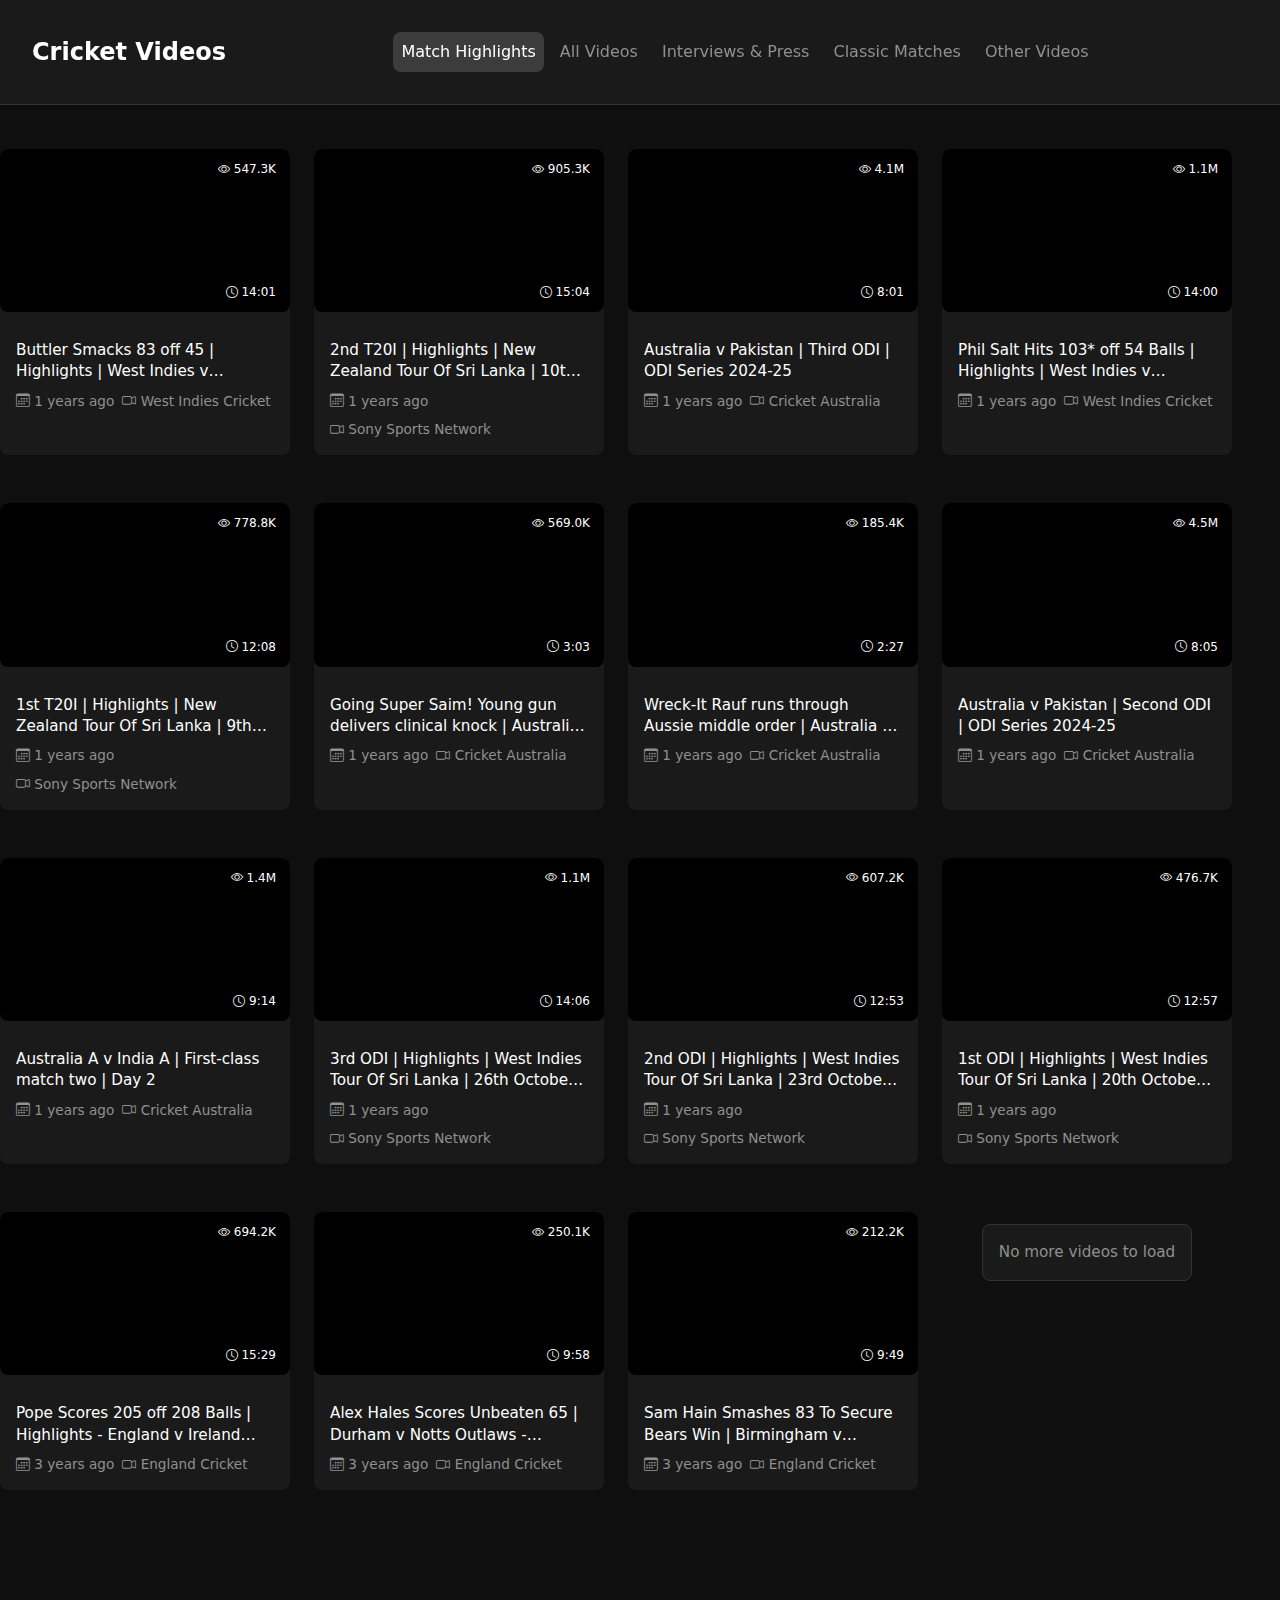
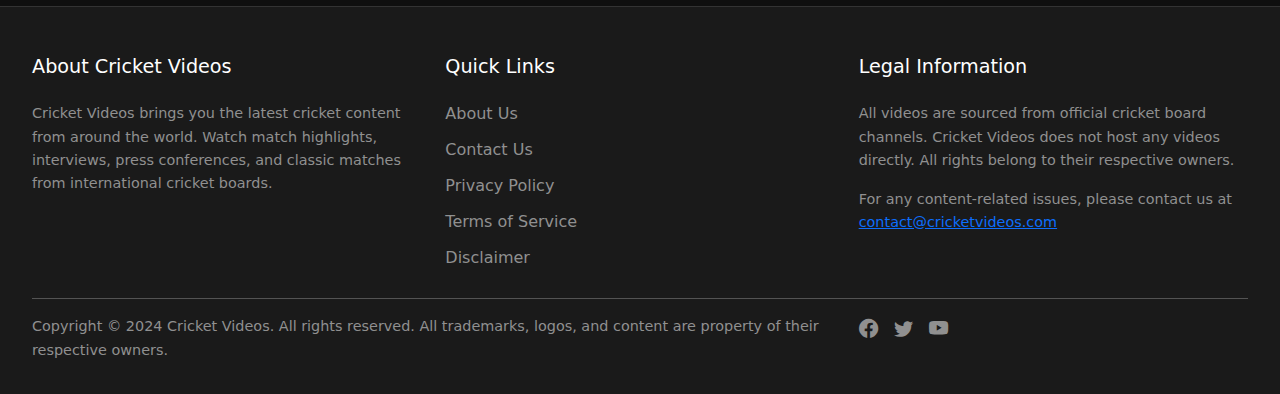
==== index.html @ 2883642b "U" ====
<!DOCTYPE html>
<html lang="en">
<head>
    <meta charset="UTF-8">
    <meta name="viewport" content="width=device-width, initial-scale=1.0">
    <meta name="description" content="Watch the latest cricket videos, match highlights, interviews, and classic matches from international cricket boards. Stay updated with cricket content from around the world.">
    <meta name="keywords" content="cricket videos, cricket highlights, match highlights, cricket interviews, classic cricket matches, international cricket, cricket australia, england cricket, pakistan cricket">
    <meta name="author" content="Cricket Videos">
    <meta name="robots" content="index, follow">
    
    <title>Cricket Videos - Watch Cricket Highlights, Interviews & Classic Matches</title>
    
    <!-- Favicon -->
    <link rel="icon" type="image/png" href="favicon.png">
    
    <!-- Open Graph / Facebook -->
    <meta property="og:type" content="website">
    <meta property="og:url" content="https://yourdomain.com/">
    <meta property="og:title" content="Cricket Videos - Watch Cricket Highlights & Matches">
    <meta property="og:description" content="Watch the latest cricket videos, match highlights, interviews, and classic matches from international cricket boards.">
    <meta property="og:image" content="path-to-your-logo.png">

    <!-- Twitter -->
    <meta property="twitter:card" content="summary_large_image">
    <meta property="twitter:url" content="https://yourdomain.com/">
    <meta property="twitter:title" content="Cricket Videos - Watch Cricket Highlights & Matches">
    <meta property="twitter:description" content="Watch the latest cricket videos, match highlights, interviews, and classic matches from international cricket boards.">
    <meta property="twitter:image" content="path-to-your-logo.png">

    <!-- Stylesheets -->
    <link href="https://cdn.jsdelivr.net/npm/bootstrap@5.3.0/dist/css/bootstrap.min.css" rel="stylesheet">
    <link href="https://cdn.jsdelivr.net/npm/bootstrap-icons@1.7.2/font/bootstrap-icons.css" rel="stylesheet">
    <link href="styles.css" rel="stylesheet">

    <!-- Schema.org markup for Google -->
    <script type="application/ld+json">
    {
        "@context": "http://schema.org",
        "@type": "WebSite",
        "name": "Cricket Videos",
        "description": "Watch cricket highlights, interviews, and classic matches from international cricket boards",
        "url": "https://yourdomain.com"
    }
    </script>
</head>
<body>
    <!-- Skip to main content for accessibility -->
    <a href="#main-content" class="skip-to-content">Skip to main content</a>

    <!-- Header -->
    <header class="site-header">
        <nav class="navbar navbar-expand-lg" aria-label="Main navigation">
            <div class="container-fluid">
                <a class="navbar-brand" href="/" aria-label="Cricket Videos Home">
                    <h1>Cricket Videos</h1>
                </a>
                <button class="navbar-toggler" type="button" data-bs-toggle="collapse" data-bs-target="#navbarContent" aria-controls="navbarContent" aria-expanded="false" aria-label="Toggle navigation">
                    <span class="navbar-toggler-icon"></span>
                </button>
                <div class="collapse navbar-collapse" id="navbarContent">
                    <!-- Categories in header -->
                    <ul class="navbar-nav mx-auto" id="category-tabs" role="tablist">
                        <!-- Tabs will be populated here -->
                    </ul>
                </div>
            </div>
        </nav>
    </header>

    <!-- Main Content -->
    <main id="main-content" class="container-fluid main-content">
        <div id="loading" class="loading-overlay" style="display: none;" aria-hidden="true">
            <div class="loading-content">
                <div class="spinner-border text-primary" role="status">
                    <span class="visually-hidden">Loading...</span>
                </div>
                <p class="mt-2">Loading videos...</p>
            </div>
        </div>

        <!-- Video Grid -->
        <div class="row row-cols-1 row-cols-md-3 row-cols-lg-4 g-4" id="video-grid" role="list" aria-label="Video list">
            <!-- Videos will be populated here -->
        </div>

        <!-- Load More Button -->
        <div class="text-center my-4">
            <button id="load-more" class="btn btn-primary" style="display: none;">
                Load More Videos
            </button>
        </div>

        <!-- Video Player Modal -->
        <div class="modal fade" id="videoModal" tabindex="-1" aria-labelledby="videoModalTitle" aria-hidden="true">
            <div class="modal-dialog modal-xl">
                <div class="modal-content">
                    <div class="modal-header">
                        <h5 class="modal-title" id="videoModalTitle"></h5>
                        <button type="button" class="btn-close" data-bs-dismiss="modal" aria-label="Close"></button>
                    </div>
                    <div class="modal-body">
                        <div id="player" class="video-container"></div>
                    </div>
                </div>
            </div>
        </div>
    </main>

    <!-- Footer -->
    <footer class="site-footer">
        <div class="container-fluid">
            <div class="row">
                <div class="col-md-4">
                    <h3>About Cricket Videos</h3>
                    <p>Cricket Videos brings you the latest cricket content from around the world. Watch match highlights, interviews, press conferences, and classic matches from international cricket boards.</p>
                </div>
                <div class="col-md-4">
                    <h3>Quick Links</h3>
                    <ul class="footer-links">
                        <li><a href="/about">About Us</a></li>
                        <li><a href="/contact">Contact Us</a></li>
                        <li><a href="/privacy">Privacy Policy</a></li>
                        <li><a href="/terms">Terms of Service</a></li>
                        <li><a href="/disclaimer">Disclaimer</a></li>
                    </ul>
                </div>
                <div class="col-md-4">
                    <h3>Legal Information</h3>
                    <p>All videos are sourced from official cricket board channels. Cricket Videos does not host any videos directly. All rights belong to their respective owners.</p>
                    <p>For any content-related issues, please contact us at <a href="mailto:contact@cricketvideos.com">contact@cricketvideos.com</a></p>
                </div>
            </div>
            <hr>
            <div class="row">
                <div class="col-md-8">
                    <p class="copyright-text">
                        Copyright © 2024 Cricket Videos. All rights reserved.
                        All trademarks, logos, and content are property of their respective owners.
                    </p>
                </div>
                <div class="col-md-4">
                    <ul class="social-icons" aria-label="Social media links">
                        <li><a href="#" aria-label="Facebook"><i class="bi bi-facebook"></i></a></li>
                        <li><a href="#" aria-label="Twitter"><i class="bi bi-twitter"></i></a></li>
                        <li><a href="#" aria-label="YouTube"><i class="bi bi-youtube"></i></a></li>
                    </ul>
                </div>
            </div>
        </div>
    </footer>

    <!-- Scripts -->
    <script src="https://cdn.jsdelivr.net/npm/bootstrap@5.3.0/dist/js/bootstrap.bundle.min.js"></script>
    <script src="app.js"></script>
</body>
</html>
---- styles.css ----
/* Base styles */
body {
    background-color: #0f0f0f;
    color: #fff;
    margin: 0;
    padding: 0;
    min-height: 100vh;
    display: flex;
    flex-direction: column;
}

.container-fluid {
    max-width: 100% !important;
    padding: 0 2rem;
    flex: 1;
}

/* Site Header */
.site-header {
    background: #1a1a1a;
    padding: 1rem 0;
    box-shadow: 0 2px 4px rgba(0,0,0,0.3);
    border-bottom: 1px solid #333;
    position: sticky;
    top: 0;
    z-index: 1000;
}

.site-header .navbar-brand h1 {
    color: #fff;
    font-size: 1.5rem;
    font-weight: 600;
    margin: 0;
}

/* Header Navigation */
.site-header .navbar-nav {
    display: flex;
    gap: 0.5rem;
    overflow-x: auto;
    -webkit-overflow-scrolling: touch;
    padding: 0.5rem 0;
}

.site-header .nav-link {
    color: #909090;
    padding: 0.5rem 1rem;
    border-radius: 8px;
    transition: all 0.3s ease;
    white-space: nowrap;
}

.site-header .nav-link:hover {
    color: #fff;
    background: rgba(255, 255, 255, 0.1);
}

.site-header .nav-link.active {
    color: #fff;
    background: rgba(255, 255, 255, 0.15);
}

/* Responsive Header */
@media (max-width: 991px) {
    .site-header .navbar-collapse {
        background: #1a1a1a;
        padding: 1rem;
        border-radius: 8px;
        margin-top: 1rem;
    }

    .site-header .navbar-nav {
        flex-direction: row;
        flex-wrap: nowrap;
        padding-bottom: 0.5rem;
    }
}

/* Main Content Area */
.main-content {
    padding: 2rem 0;
    flex: 1;
}

/* Footer */
.site-footer {
    background: #1a1a1a;
    padding: 3rem 0 1rem;
    margin-top: 3rem;
    border-top: 1px solid #333;
}

.site-footer h3 {
    color: #fff;
    font-size: 1.2rem;
    margin-bottom: 1.5rem;
}

.site-footer p {
    color: #909090;
    font-size: 0.9rem;
    line-height: 1.6;
}

.footer-links {
    list-style: none;
    padding: 0;
    margin: 0;
}

.footer-links li {
    margin-bottom: 0.75rem;
}

.footer-links a {
    color: #909090;
    text-decoration: none;
    transition: color 0.3s ease;
}

.footer-links a:hover {
    color: #fff;
    text-decoration: none;
}

.social-icons {
    list-style: none;
    padding: 0;
    margin: 0;
    display: flex;
    gap: 1rem;
}

.social-icons a {
    color: #909090;
    font-size: 1.2rem;
    transition: color 0.3s ease;
}

.social-icons a:hover {
    color: #fff;
}

.copyright-text {
    color: #909090;
    font-size: 0.85rem;
}

/* Navigation Tabs */
.nav-tabs {
    border: none;
    background: #1a1a1a;
    padding: 0.5rem 2rem;
    margin-bottom: 2rem;
    display: flex;
    overflow-x: auto;
    -webkit-overflow-scrolling: touch;
    width: 100%;
}

.nav-tabs .nav-link {
    color: #909090;
    border: none;
    padding: 0.8rem 1.5rem;
    font-weight: 500;
    border-radius: 8px;
    margin: 0 0.25rem;
    white-space: nowrap;
    transition: all 0.3s ease;
}

.nav-tabs .nav-link:hover {
    color: #fff;
    background: rgba(255, 255, 255, 0.1);
}

.nav-tabs .nav-link.active {
    color: #fff;
    background: rgba(255, 255, 255, 0.15);
}

/* Video Grid */
#video-grid {
    width: 100%;
    padding: 0;
}

#video-grid .row {
    margin: 0 -0.75rem;
    width: 100%;
}

#video-grid .col {
    padding: 0.75rem;
}

/* Video Card - YouTube/Netflix Hybrid Style */
.video-card {
    cursor: pointer;
    transition: transform 0.3s ease, box-shadow 0.3s ease;
    background: #1a1a1a;
    border-radius: 8px;
    overflow: hidden;
    height: 100%;
    display: flex;
    flex-direction: column;
}

.video-thumbnail {
    position: relative;
    padding-bottom: 56.25%;
    background: #000;
    overflow: hidden;
    border-radius: 8px;
    margin-bottom: 0.75rem;
}

.video-thumbnail img {
    position: absolute;
    top: 0;
    left: 0;
    width: 100%;
    height: 100%;
    object-fit: cover;
    transition: all 0.3s ease;
}

.video-card:hover .video-thumbnail {
    box-shadow: 0 8px 16px rgba(0, 0, 0, 0.3);
}

.video-card:hover .video-thumbnail img {
    transform: scale(1.05);
}

/* Video Info Section */
.video-info {
    padding: 1rem;
    flex-grow: 1;
    display: flex;
    flex-direction: column;
    background: #1a1a1a;
}

.video-title {
    font-size: 0.95rem;
    font-weight: 500;
    margin-bottom: 0.5rem;
    color: #fff;
    display: -webkit-box;
    -webkit-line-clamp: 2;
    -webkit-box-orient: vertical;
    display: -moz-box;
    -moz-line-clamp: 2;
    -moz-box-orient: vertical;
    display: box;
    line-clamp: 2;
    box-orient: vertical;
    overflow: hidden;
    text-overflow: ellipsis;
    line-height: 1.4;
    max-height: 2.8em; /* Fallback for non-supporting browsers */
}

.video-meta {
    font-size: 0.85rem;
    color: #909090;
    display: flex;
    flex-wrap: wrap;
    gap: 0.5rem;
}

/* Badges */
.duration-badge, .views-badge {
    position: absolute;
    background: rgba(0, 0, 0, 0.8);
    color: white;
    padding: 3px 6px;
    border-radius: 4px;
    font-size: 0.75rem;
    font-weight: 500;
    z-index: 1;
}

.duration-badge {
    bottom: 8px;
    right: 8px;
}

.views-badge {
    top: 8px;
    right: 8px;
}

/* Play Button Overlay */
.play-button {
    position: absolute;
    top: 50%;
    left: 50%;
    transform: translate(-50%, -50%) scale(0.9);
    width: 48px;
    height: 48px;
    background: rgba(0, 0, 0, 0.7);
    border-radius: 50%;
    display: flex;
    align-items: center;
    justify-content: center;
    opacity: 0;
    transition: all 0.3s ease;
}

.play-button i {
    color: white;
    font-size: 20px;
    margin-left: 2px;
}

.video-card:hover .play-button {
    opacity: 1;
    transform: translate(-50%, -50%) scale(1);
}

/* Grid Layout */
@media (min-width: 576px) {
    #video-grid .row > * {
        flex: 0 0 50%;
        max-width: 50%;
    }
}

@media (min-width: 768px) {
    #video-grid .row > * {
        flex: 0 0 33.333333%;
        max-width: 33.333333%;
    }
}

@media (min-width: 992px) {
    #video-grid .row > * {
        flex: 0 0 25%;
        max-width: 25%;
    }
}

@media (min-width: 1400px) {
    #video-grid .row > * {
        flex: 0 0 20%;
        max-width: 20%;
    }
}

/* Team Cards */
.team-card {
    background: #1a1a1a;
    border-radius: 12px;
    overflow: hidden;
    transition: all 0.3s ease;
    cursor: pointer;
    box-shadow: 0 2px 4px rgba(0,0,0,0.2);
    height: 100%;
}

.team-card:hover {
    transform: translateY(-4px);
    box-shadow: 0 8px 16px rgba(0,0,0,0.3);
}

.team-flag-container {
    position: relative;
    padding-bottom: 66.67%;
    background: linear-gradient(45deg, #1a1a1a, #242424);
    overflow: hidden;
}

.team-info {
    padding: 1rem;
    text-align: center;
    background: #1a1a1a;
}

.team-name {
    font-size: 1.1rem;
    font-weight: 600;
    color: #fff;
    margin-bottom: 0.5rem;
    display: -webkit-box;
    -webkit-line-clamp: 1;
    -webkit-box-orient: vertical;
    display: -moz-box;
    -moz-line-clamp: 1;
    -moz-box-orient: vertical;
    display: box;
    line-clamp: 1;
    box-orient: vertical;
    overflow: hidden;
    text-overflow: ellipsis;
}

.team-stats {
    color: #aaa;
    font-size: 0.9rem;
}

/* Modal Styles */
.modal-xl {
    max-width: 60% !important;
    margin: 1.75rem auto;
}

.modal-content {
    background: #1a1a1a;
    border: 1px solid #333;
    border-radius: 12px;
    box-shadow: 0 5px 15px rgba(0, 0, 0, 0.5);
}

.modal-header {
    background: #242424;
    border-bottom: 1px solid #333;
    padding: 1rem 1.5rem;
}

.modal-title {
    color: #fff;
    font-weight: 500;
    font-size: 1.2rem;
    display: -webkit-box;
    -webkit-line-clamp: 2;
    -webkit-box-orient: vertical;
    display: -moz-box;
    -moz-line-clamp: 2;
    -moz-box-orient: vertical;
    display: box;
    line-clamp: 2;
    box-orient: vertical;
    overflow: hidden;
    text-overflow: ellipsis;
    max-height: 2.8em; /* Fallback for non-supporting browsers */
}

.modal-body {
    padding: 0;
    background: #000;
}

.video-container {
    position: relative;
    padding-bottom: 56.25%;
    height: 0;
    overflow: hidden;
}

.video-container iframe {
    position: absolute;
    top: 0;
    left: 0;
    width: 100%;
    height: 100%;
    border: none;
}

.btn-close {
    filter: invert(1) grayscale(100%) brightness(200%);
}

/* Responsive Modal Adjustments */
@media (max-width: 1200px) {
    .modal-xl {
        max-width: 75% !important;
    }
}

@media (max-width: 768px) {
    .modal-xl {
        max-width: 90% !important;
        margin: 1rem auto;
    }
}

/* Loading State */
.loading-overlay {
    background: rgba(15, 15, 15, 0.9);
    backdrop-filter: blur(4px);
}

.loading-content {
    background: #1a1a1a;
    padding: 2rem;
    border-radius: 12px;
    box-shadow: 0 4px 6px rgba(0,0,0,0.2);
    color: #fff;
}

/* Load More Button */
#load-more {
    background: #2d2d2d;
    color: #fff;
    border: none;
    padding: 0.75rem 2rem;
    margin: 2rem 0;
    min-width: 200px;
    border-radius: 8px;
    transition: all 0.3s ease;
}

#load-more:hover {
    background: #3d3d3d;
    transform: translateY(-2px);
}

/* Alert Messages */
.alert-info {
    background: #1a1a1a;
    color: #909090;
    border: 1px solid #333;
}

.alert-danger {
    background: #2c1515;
    color: #ff9999;
    border: 1px solid #662222;
}

/* Scrollbar Styling */
::-webkit-scrollbar {
    width: 10px;
    height: 10px;
}

::-webkit-scrollbar-track {
    background: #1a1a1a;
}

::-webkit-scrollbar-thumb {
    background: #333;
    border-radius: 5px;
}

::-webkit-scrollbar-thumb:hover {
    background: #444;
}

/* No Results Message */
.no-results {
    color: #909090;
    text-align: center;
    padding: 2rem;
    background: #1a1a1a;
    border-radius: 8px;
    margin: 1rem 0;
}

/* No More Videos Message */
.no-more-videos {
    color: #909090;
    font-size: 0.95rem;
    padding: 1rem;
    background: #1a1a1a;
    border-radius: 8px;
    display: inline-block;
    margin: 1rem 0;
    border: 1px solid #333;
}

.no-more-videos-message {
    margin-top: 2rem !important;
    margin-bottom: 2rem !important;
}

/* Team Filter */
#team-filter {
    background: #1a1a1a;
    padding: 1rem;
    border-radius: 8px;
    margin-bottom: 2rem;
}

#team-filter .form-select {
    background-color: #242424;
    border-color: #333;
    color: #fff;
    cursor: pointer;
}

#team-filter .form-select:focus {
    box-shadow: 0 0 0 0.25rem rgba(255, 255, 255, 0.1);
    border-color: #444;
}

#team-filter .form-select option {
    background-color: #242424;
    color: #fff;
}

/* Responsive Design */
@media (max-width: 768px) {
    .container-fluid {
        padding: 0 1rem;
    }
    
    .site-header {
        padding: 0.5rem 0;
    }
    
    .site-footer {
        padding: 2rem 0 1rem;
    }
    
    .footer-section {
        margin-bottom: 2rem;
    }
    
    .social-icons {
        justify-content: center;
        margin-top: 1rem;
    }
    
    .copyright-text {
        text-align: center;
    }
}

/* SEO-friendly elements */
.seo-description {
    display: none;
}

/* Accessibility improvements */
.skip-to-content {
    position: absolute;
    left: -9999px;
    top: auto;
    width: 1px;
    height: 1px;
    overflow: hidden;
}

.skip-to-content:focus {
    position: fixed;
    top: 0;
    left: 0;
    width: auto;
    height: auto;
    padding: 1rem;
    background: #1a1a1a;
    z-index: 9999;
    color: #fff;
}
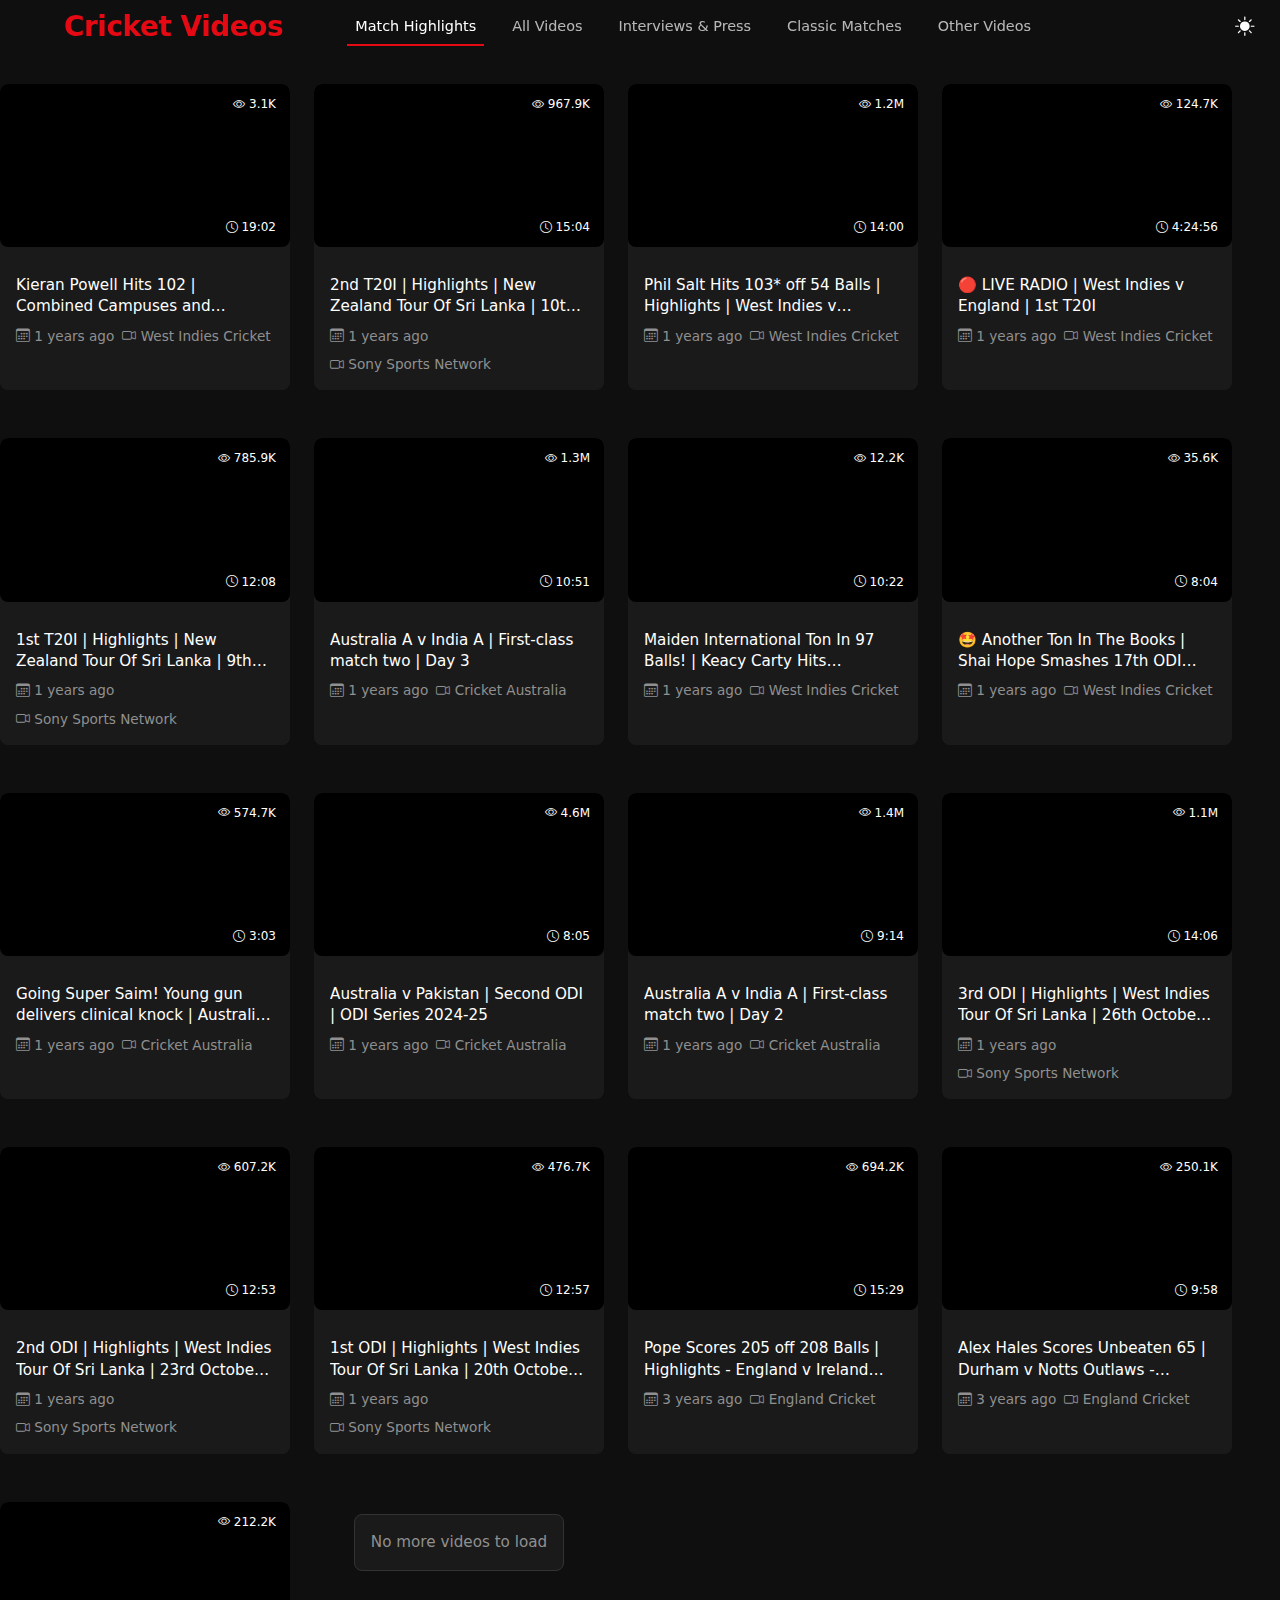
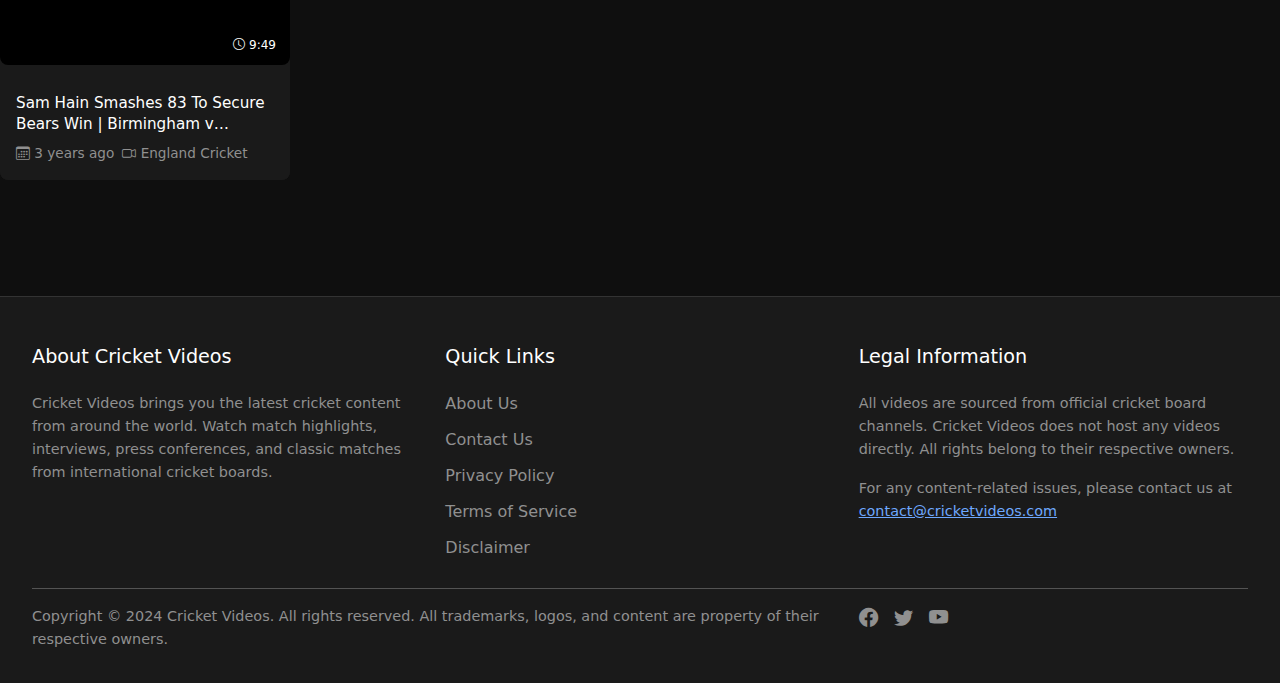
==== commit 64fc28d5: "ui" ====
--- a/index.html
+++ b/index.html
@@ -1,5 +1,5 @@
 <!DOCTYPE html>
-<html lang="en">
+<html lang="en" data-bs-theme="dark">
 <head>
     <meta charset="UTF-8">
     <meta name="viewport" content="width=device-width, initial-scale=1.0">
@@ -51,17 +51,24 @@
     <header class="site-header">
         <nav class="navbar navbar-expand-lg" aria-label="Main navigation">
             <div class="container-fluid">
-                <a class="navbar-brand" href="/" aria-label="Cricket Videos Home">
-                    <h1>Cricket Videos</h1>
-                </a>
-                <button class="navbar-toggler" type="button" data-bs-toggle="collapse" data-bs-target="#navbarContent" aria-controls="navbarContent" aria-expanded="false" aria-label="Toggle navigation">
-                    <span class="navbar-toggler-icon"></span>
-                </button>
-                <div class="collapse navbar-collapse" id="navbarContent">
-                    <!-- Categories in header -->
-                    <ul class="navbar-nav mx-auto" id="category-tabs" role="tablist">
-                        <!-- Tabs will be populated here -->
-                    </ul>
+                <!-- Left side: Logo and Categories -->
+                <div class="d-flex align-items-center">
+                    <a class="navbar-brand" href="/" aria-label="Cricket Videos Home">
+                        <h1>Cricket Videos</h1>
+                    </a>
+                    <div class="primary-navigation">
+                        <ul class="navbar-nav" id="category-tabs" role="tablist">
+                            <!-- Tabs will be populated here -->
+                        </ul>
+                    </div>
+                </div>
+
+                <!-- Right side: Theme Toggle -->
+                <div class="secondary-navigation">
+                    <button id="theme-toggle" class="btn btn-link nav-link" aria-label="Toggle theme">
+                        <i class="bi bi-moon-fill dark-icon"></i>
+                        <i class="bi bi-sun-fill light-icon"></i>
+                    </button>
                 </div>
             </div>
         </nav>
@@ -152,5 +159,11 @@
     <!-- Scripts -->
     <script src="https://cdn.jsdelivr.net/npm/bootstrap@5.3.0/dist/js/bootstrap.bundle.min.js"></script>
     <script src="app.js"></script>
+
+    <script>
+        // Theme initialization
+        const theme = localStorage.getItem('theme') || 'dark';
+        document.documentElement.setAttribute('data-bs-theme', theme);
+    </script>
 </body>
 </html> --- a/styles.css
+++ b/styles.css
@@ -1,7 +1,28 @@
-/* Base styles */
+/* Theme Variables */
+:root {
+    /* Light theme colors */
+    --bg-primary-light: #ffffff;
+    --bg-secondary-light: #f8f9fa;
+    --text-primary-light: #212529;
+    --text-secondary-light: #6c757d;
+    --border-color-light: #dee2e6;
+    --card-bg-light: #ffffff;
+    --hover-bg-light: #e9ecef;
+
+    /* Dark theme colors */
+    --bg-primary-dark: #0f0f0f;
+    --bg-secondary-dark: #1a1a1a;
+    --text-primary-dark: #ffffff;
+    --text-secondary-dark: #909090;
+    --border-color-dark: #333;
+    --card-bg-dark: #1a1a1a;
+    --hover-bg-dark: #242424;
+}
+
+/* Base styles with theme awareness */
 body {
-    background-color: #0f0f0f;
-    color: #fff;
+    background-color: var(--bg-primary-dark);
+    color: var(--text-primary-dark);
     margin: 0;
     padding: 0;
     min-height: 100vh;
@@ -9,6 +30,11 @@
     flex-direction: column;
 }
 
+[data-bs-theme="light"] body {
+    background-color: var(--bg-primary-light);
+    color: var(--text-primary-light);
+}
+
 .container-fluid {
     max-width: 100% !important;
     padding: 0 2rem;
@@ -17,62 +43,158 @@
 
 /* Site Header */
 .site-header {
-    background: #1a1a1a;
-    padding: 1rem 0;
-    box-shadow: 0 2px 4px rgba(0,0,0,0.3);
-    border-bottom: 1px solid #333;
-    position: sticky;
+    background: linear-gradient(180deg, rgba(0,0,0,0.7) 10%, transparent);
+    padding: 0;
+    position: fixed;
     top: 0;
+    left: 0;
+    right: 0;
     z-index: 1000;
+    transition: background-color 0.3s ease;
+}
+
+.site-header.scrolled {
+    background: var(--bg-primary-dark);
+}
+
+[data-bs-theme="light"] .site-header.scrolled {
+    background: var(--bg-primary-light);
+}
+
+.site-header .navbar {
+    padding: 0.5rem 2rem;
+}
+
+.site-header .container-fluid {
+    max-width: 100%;
+}
+
+/* Brand/Logo */
+.site-header .navbar-brand {
+    padding: 0;
+    margin-right: 2.5rem;
 }
 
 .site-header .navbar-brand h1 {
+    color: #E50914;  /* Netflix red */
+    font-size: 1.75rem;
+    font-weight: 700;
+    margin: 0;
+    letter-spacing: -0.5px;
+}
+
+/* Primary Navigation */
+.primary-navigation {
+    margin-left: 1rem;
+}
+
+.primary-navigation .navbar-nav {
+    display: flex;
+    gap: 1.25rem;
+}
+
+.primary-navigation .nav-link {
+    color: rgba(255, 255, 255, 0.7);
+    font-size: 0.9rem;
+    font-weight: 500;
+    padding: 0.5rem 0;
+    transition: color 0.3s ease;
+    position: relative;
+}
+
+[data-bs-theme="light"] .primary-navigation .nav-link {
+    color: rgba(0, 0, 0, 0.7);
+}
+
+.primary-navigation .nav-link:hover,
+.primary-navigation .nav-link.active {
     color: #fff;
-    font-size: 1.5rem;
-    font-weight: 600;
-    margin: 0;
-}
-
-/* Header Navigation */
-.site-header .navbar-nav {
+}
+
+[data-bs-theme="light"] .primary-navigation .nav-link:hover,
+[data-bs-theme="light"] .primary-navigation .nav-link.active {
+    color: #000;
+}
+
+.primary-navigation .nav-link::after {
+    content: '';
+    position: absolute;
+    bottom: 0;
+    left: 0;
+    width: 100%;
+    height: 2px;
+    background-color: #E50914;
+    transform: scaleX(0);
+    transition: transform 0.3s ease;
+}
+
+.primary-navigation .nav-link:hover::after,
+.primary-navigation .nav-link.active::after {
+    transform: scaleX(1);
+}
+
+/* Secondary Navigation (Theme Toggle) */
+.secondary-navigation {
+    margin-left: auto;
+}
+
+#theme-toggle {
+    color: rgba(255, 255, 255, 0.7);
+    font-size: 1.2rem;
+    padding: 0.5rem;
+    border-radius: 50%;
+    width: 40px;
+    height: 40px;
     display: flex;
-    gap: 0.5rem;
-    overflow-x: auto;
-    -webkit-overflow-scrolling: touch;
-    padding: 0.5rem 0;
-}
-
-.site-header .nav-link {
-    color: #909090;
-    padding: 0.5rem 1rem;
-    border-radius: 8px;
+    align-items: center;
+    justify-content: center;
     transition: all 0.3s ease;
-    white-space: nowrap;
-}
-
-.site-header .nav-link:hover {
+}
+
+#theme-toggle:hover {
     color: #fff;
-    background: rgba(255, 255, 255, 0.1);
-}
-
-.site-header .nav-link.active {
-    color: #fff;
-    background: rgba(255, 255, 255, 0.15);
-}
-
-/* Responsive Header */
+    background-color: rgba(255, 255, 255, 0.1);
+}
+
+/* Adjust main content for fixed header */
+.main-content {
+    padding-top: 4.5rem !important;
+    padding-bottom: 2rem;
+    flex: 1;
+}
+
+/* Responsive adjustments for main content */
+@media (max-width: 768px) {
+    .main-content {
+        padding-top: 4rem !important;
+    }
+}
+
+/* Add scroll behavior */
+@media (min-width: 992px) {
+    .site-header {
+        background: transparent;
+    }
+    
+    .site-header.scrolled {
+        background: var(--bg-primary-dark);
+    }
+}
+
+/* Mobile adjustments */
 @media (max-width: 991px) {
-    .site-header .navbar-collapse {
-        background: #1a1a1a;
-        padding: 1rem;
-        border-radius: 8px;
-        margin-top: 1rem;
-    }
-
-    .site-header .navbar-nav {
-        flex-direction: row;
-        flex-wrap: nowrap;
-        padding-bottom: 0.5rem;
+    .site-header {
+        background: var(--bg-primary-dark);
+    }
+    
+    .primary-navigation {
+        margin-left: 0;
+        width: 100%;
+        overflow-x: auto;
+    }
+    
+    .primary-navigation .navbar-nav {
+        padding: 1rem 0;
     }
 }
 
@@ -84,22 +206,35 @@
 
 /* Footer */
 .site-footer {
-    background: #1a1a1a;
+    background: var(--bg-secondary-dark);
     padding: 3rem 0 1rem;
     margin-top: 3rem;
-    border-top: 1px solid #333;
+    border-top: 1px solid var(--border-color-dark);
+}
+
+[data-bs-theme="light"] .site-footer {
+    background: var(--bg-secondary-light);
+    border-top: 1px solid var(--border-color-light);
 }
 
 .site-footer h3 {
-    color: #fff;
+    color: var(--text-primary-dark);
     font-size: 1.2rem;
     margin-bottom: 1.5rem;
 }
 
+[data-bs-theme="light"] .site-footer h3 {
+    color: var(--text-primary-light);
+}
+
 .site-footer p {
-    color: #909090;
+    color: var(--text-secondary-dark);
     font-size: 0.9rem;
     line-height: 1.6;
+}
+
+[data-bs-theme="light"] .site-footer p {
+    color: var(--text-secondary-light);
 }
 
 .footer-links {
@@ -113,14 +248,18 @@
 }
 
 .footer-links a {
-    color: #909090;
+    color: var(--text-secondary-dark);
     text-decoration: none;
     transition: color 0.3s ease;
 }
 
 .footer-links a:hover {
-    color: #fff;
+    color: var(--text-primary-dark);
     text-decoration: none;
+}
+
+[data-bs-theme="light"] .footer-links a:hover {
+    color: var(--text-primary-light);
 }
 
 .social-icons {
@@ -132,24 +271,32 @@
 }
 
 .social-icons a {
-    color: #909090;
+    color: var(--text-secondary-dark);
     font-size: 1.2rem;
     transition: color 0.3s ease;
 }
 
 .social-icons a:hover {
-    color: #fff;
+    color: var(--text-primary-dark);
+}
+
+[data-bs-theme="light"] .social-icons a:hover {
+    color: var(--text-primary-light);
 }
 
 .copyright-text {
-    color: #909090;
+    color: var(--text-secondary-dark);
     font-size: 0.85rem;
+}
+
+[data-bs-theme="light"] .copyright-text {
+    color: var(--text-secondary-light);
 }
 
 /* Navigation Tabs */
 .nav-tabs {
     border: none;
-    background: #1a1a1a;
+    background: var(--bg-secondary-dark);
     padding: 0.5rem 2rem;
     margin-bottom: 2rem;
     display: flex;
@@ -158,8 +305,13 @@
     width: 100%;
 }
 
+[data-bs-theme="light"] .nav-tabs {
+    background: var(--bg-secondary-light);
+    border-bottom: 1px solid var(--border-color-light);
+}
+
 .nav-tabs .nav-link {
-    color: #909090;
+    color: var(--text-secondary-dark);
     border: none;
     padding: 0.8rem 1.5rem;
     font-weight: 500;
@@ -169,14 +321,29 @@
     transition: all 0.3s ease;
 }
 
+[data-bs-theme="light"] .nav-tabs .nav-link {
+    color: var(--text-secondary-light);
+    border-bottom: 2px solid var(--border-color-light);
+}
+
 .nav-tabs .nav-link:hover {
-    color: #fff;
-    background: rgba(255, 255, 255, 0.1);
+    color: var(--text-primary-dark);
+    background: var(--hover-bg-dark);
+}
+
+[data-bs-theme="light"] .nav-tabs .nav-link:hover {
+    color: var(--text-primary-light);
+    background: var(--hover-bg-light);
 }
 
 .nav-tabs .nav-link.active {
-    color: #fff;
-    background: rgba(255, 255, 255, 0.15);
+    color: var(--text-primary-dark);
+    background: var(--hover-bg-dark);
+}
+
+[data-bs-theme="light"] .nav-tabs .nav-link.active {
+    color: var(--text-primary-light);
+    background: var(--hover-bg-light);
 }
 
 /* Video Grid */
@@ -198,12 +365,17 @@
 .video-card {
     cursor: pointer;
     transition: transform 0.3s ease, box-shadow 0.3s ease;
-    background: #1a1a1a;
+    background: var(--card-bg-dark);
     border-radius: 8px;
     overflow: hidden;
     height: 100%;
     display: flex;
     flex-direction: column;
+}
+
+[data-bs-theme="light"] .video-card {
+    background: var(--card-bg-light);
+    box-shadow: 0 2px 4px rgba(0,0,0,0.1);
 }
 
 .video-thumbnail {
@@ -239,14 +411,18 @@
     flex-grow: 1;
     display: flex;
     flex-direction: column;
-    background: #1a1a1a;
+    background: var(--bg-secondary-dark);
+}
+
+[data-bs-theme="light"] .video-info {
+    background: var(--bg-secondary-light);
 }
 
 .video-title {
     font-size: 0.95rem;
     font-weight: 500;
     margin-bottom: 0.5rem;
-    color: #fff;
+    color: var(--text-primary-dark);
     display: -webkit-box;
     -webkit-line-clamp: 2;
     -webkit-box-orient: vertical;
@@ -262,12 +438,20 @@
     max-height: 2.8em; /* Fallback for non-supporting browsers */
 }
 
+[data-bs-theme="light"] .video-title {
+    color: var(--text-primary-light);
+}
+
 .video-meta {
     font-size: 0.85rem;
-    color: #909090;
+    color: var(--text-secondary-dark);
     display: flex;
     flex-wrap: wrap;
     gap: 0.5rem;
+}
+
+[data-bs-theme="light"] .video-meta {
+    color: var(--text-secondary-light);
 }
 
 /* Badges */
@@ -351,7 +535,7 @@
 
 /* Team Cards */
 .team-card {
-    background: #1a1a1a;
+    background: var(--bg-secondary-dark);
     border-radius: 12px;
     overflow: hidden;
     transition: all 0.3s ease;
@@ -375,13 +559,17 @@
 .team-info {
     padding: 1rem;
     text-align: center;
-    background: #1a1a1a;
+    background: var(--bg-secondary-dark);
+}
+
+[data-bs-theme="light"] .team-info {
+    background: var(--bg-secondary-light);
 }
 
 .team-name {
     font-size: 1.1rem;
     font-weight: 600;
-    color: #fff;
+    color: var(--text-primary-dark);
     margin-bottom: 0.5rem;
     display: -webkit-box;
     -webkit-line-clamp: 1;
@@ -396,9 +584,17 @@
     text-overflow: ellipsis;
 }
 
+[data-bs-theme="light"] .team-name {
+    color: var(--text-primary-light);
+}
+
 .team-stats {
-    color: #aaa;
+    color: var(--text-secondary-dark);
     font-size: 0.9rem;
+}
+
+[data-bs-theme="light"] .team-stats {
+    color: var(--text-secondary-light);
 }
 
 /* Modal Styles */
@@ -408,20 +604,33 @@
 }
 
 .modal-content {
-    background: #1a1a1a;
-    border: 1px solid #333;
+    background: var(--bg-secondary-dark);
+    border: 1px solid var(--border-color-dark);
     border-radius: 12px;
     box-shadow: 0 5px 15px rgba(0, 0, 0, 0.5);
 }
 
+[data-bs-theme="light"] .modal-content {
+    background: var(--bg-secondary-light);
+    border: 1px solid var(--border-color-light);
+    border-radius: 12px;
+    box-shadow: 0 5px 15px rgba(0, 0, 0, 0.1);
+}
+
 .modal-header {
-    background: #242424;
-    border-bottom: 1px solid #333;
+    background: var(--bg-secondary-dark);
+    border-bottom: 1px solid var(--border-color-dark);
     padding: 1rem 1.5rem;
 }
 
+[data-bs-theme="light"] .modal-header {
+    background: var(--bg-secondary-light);
+    border-bottom: 1px solid var(--border-color-light);
+    padding: 1rem 1.5rem;
+}
+
 .modal-title {
-    color: #fff;
+    color: var(--text-primary-dark);
     font-weight: 500;
     font-size: 1.2rem;
     display: -webkit-box;
@@ -438,6 +647,10 @@
     max-height: 2.8em; /* Fallback for non-supporting browsers */
 }
 
+[data-bs-theme="light"] .modal-title {
+    color: var(--text-primary-light);
+}
+
 .modal-body {
     padding: 0;
     background: #000;
@@ -510,9 +723,15 @@
 
 /* Alert Messages */
 .alert-info {
-    background: #1a1a1a;
-    color: #909090;
-    border: 1px solid #333;
+    background: var(--bg-secondary-dark);
+    color: var(--text-secondary-dark);
+    border: 1px solid var(--border-color-dark);
+}
+
+[data-bs-theme="light"] .alert-info {
+    background: var(--bg-secondary-light);
+    color: var(--text-secondary-light);
+    border: 1px solid var(--border-color-light);
 }
 
 .alert-danger {
@@ -528,38 +747,60 @@
 }
 
 ::-webkit-scrollbar-track {
-    background: #1a1a1a;
+    background: var(--bg-secondary-dark);
+}
+
+[data-bs-theme="light"] ::-webkit-scrollbar-track {
+    background: var(--bg-secondary-light);
 }
 
 ::-webkit-scrollbar-thumb {
-    background: #333;
+    background: var(--text-secondary-dark);
     border-radius: 5px;
 }
 
+[data-bs-theme="light"] ::-webkit-scrollbar-thumb {
+    background: var(--text-secondary-light);
+    border-radius: 5px;
+}
+
 ::-webkit-scrollbar-thumb:hover {
-    background: #444;
+    background: var(--text-primary-dark);
+}
+
+[data-bs-theme="light"] ::-webkit-scrollbar-thumb:hover {
+    background: var(--text-primary-light);
 }
 
 /* No Results Message */
 .no-results {
-    color: #909090;
+    color: var(--text-secondary-dark);
     text-align: center;
     padding: 2rem;
-    background: #1a1a1a;
+    background: var(--bg-secondary-dark);
     border-radius: 8px;
     margin: 1rem 0;
 }
 
+[data-bs-theme="light"] .no-results {
+    background: var(--bg-secondary-light);
+}
+
 /* No More Videos Message */
 .no-more-videos {
-    color: #909090;
+    color: var(--text-secondary-dark);
     font-size: 0.95rem;
     padding: 1rem;
-    background: #1a1a1a;
+    background: var(--bg-secondary-dark);
     border-radius: 8px;
     display: inline-block;
     margin: 1rem 0;
-    border: 1px solid #333;
+    border: 1px solid var(--border-color-dark);
+}
+
+[data-bs-theme="light"] .no-more-videos {
+    background: var(--bg-secondary-light);
+    border: 1px solid var(--border-color-light);
 }
 
 .no-more-videos-message {
@@ -569,27 +810,50 @@
 
 /* Team Filter */
 #team-filter {
-    background: #1a1a1a;
+    background: var(--bg-secondary-dark);
     padding: 1rem;
     border-radius: 8px;
     margin-bottom: 2rem;
 }
 
+[data-bs-theme="light"] #team-filter {
+    background: var(--bg-secondary-light);
+    border-radius: 8px;
+    margin-bottom: 2rem;
+}
+
 #team-filter .form-select {
-    background-color: #242424;
-    border-color: #333;
-    color: #fff;
+    background-color: var(--bg-secondary-dark);
+    border-color: var(--border-color-dark);
+    color: var(--text-primary-dark);
+    cursor: pointer;
+}
+
+[data-bs-theme="light"] #team-filter .form-select {
+    background-color: var(--bg-secondary-light);
+    border-color: var(--border-color-light);
+    color: var(--text-primary-light);
     cursor: pointer;
 }
 
 #team-filter .form-select:focus {
     box-shadow: 0 0 0 0.25rem rgba(255, 255, 255, 0.1);
-    border-color: #444;
+    border-color: var(--text-primary-dark);
+}
+
+[data-bs-theme="light"] #team-filter .form-select:focus {
+    box-shadow: 0 0 0 0.25rem rgba(255, 255, 255, 0.1);
+    border-color: var(--text-primary-light);
 }
 
 #team-filter .form-select option {
-    background-color: #242424;
-    color: #fff;
+    background-color: var(--bg-secondary-dark);
+    color: var(--text-primary-dark);
+}
+
+[data-bs-theme="light"] #team-filter .form-select option {
+    background-color: var(--bg-secondary-light);
+    color: var(--text-primary-light);
 }
 
 /* Responsive Design */
@@ -642,7 +906,76 @@
     width: auto;
     height: auto;
     padding: 1rem;
-    background: #1a1a1a;
+    background: var(--bg-secondary-dark);
     z-index: 9999;
-    color: #fff;
+    color: var(--text-primary-dark);
+}
+
+[data-bs-theme="light"] .skip-to-content:focus {
+    background: var(--bg-secondary-light);
+    color: var(--text-primary-light);
+}
+
+/* Theme Toggle Button */
+#theme-toggle {
+    padding: 0.5rem;
+    font-size: 1.2rem;
+    color: var(--text-primary-dark);
+    position: absolute;
+    right: 1rem;
+    top: 50%;
+    transform: translateY(-50%);
+    z-index: 1030;
+    background: transparent;
+    border: none;
+    display: flex;
+    align-items: center;
+    justify-content: center;
+    width: 40px;
+    height: 40px;
+    border-radius: 50%;
+    transition: background-color 0.3s ease;
+}
+
+#theme-toggle:hover {
+    background-color: rgba(255, 255, 255, 0.1);
+}
+
+[data-bs-theme="light"] #theme-toggle {
+    color: var(--text-primary-light);
+}
+
+[data-bs-theme="light"] #theme-toggle:hover {
+    background-color: rgba(0, 0, 0, 0.1);
+}
+
+.light-icon, .dark-icon {
+    line-height: 1;
+}
+
+.light-icon {
+    display: inline-block;
+}
+
+.dark-icon {
+    display: none;
+}
+
+[data-bs-theme="light"] .light-icon {
+    display: none;
+}
+
+[data-bs-theme="light"] .dark-icon {
+    display: inline-block;
+}
+
+/* Adjust header for theme toggle */
+.site-header .navbar-brand {
+    margin-right: 3rem; /* Give space for theme toggle */
+}
+
+@media (max-width: 991px) {
+    #theme-toggle {
+        right: 4rem; /* Give space for mobile menu button */
+    }
 }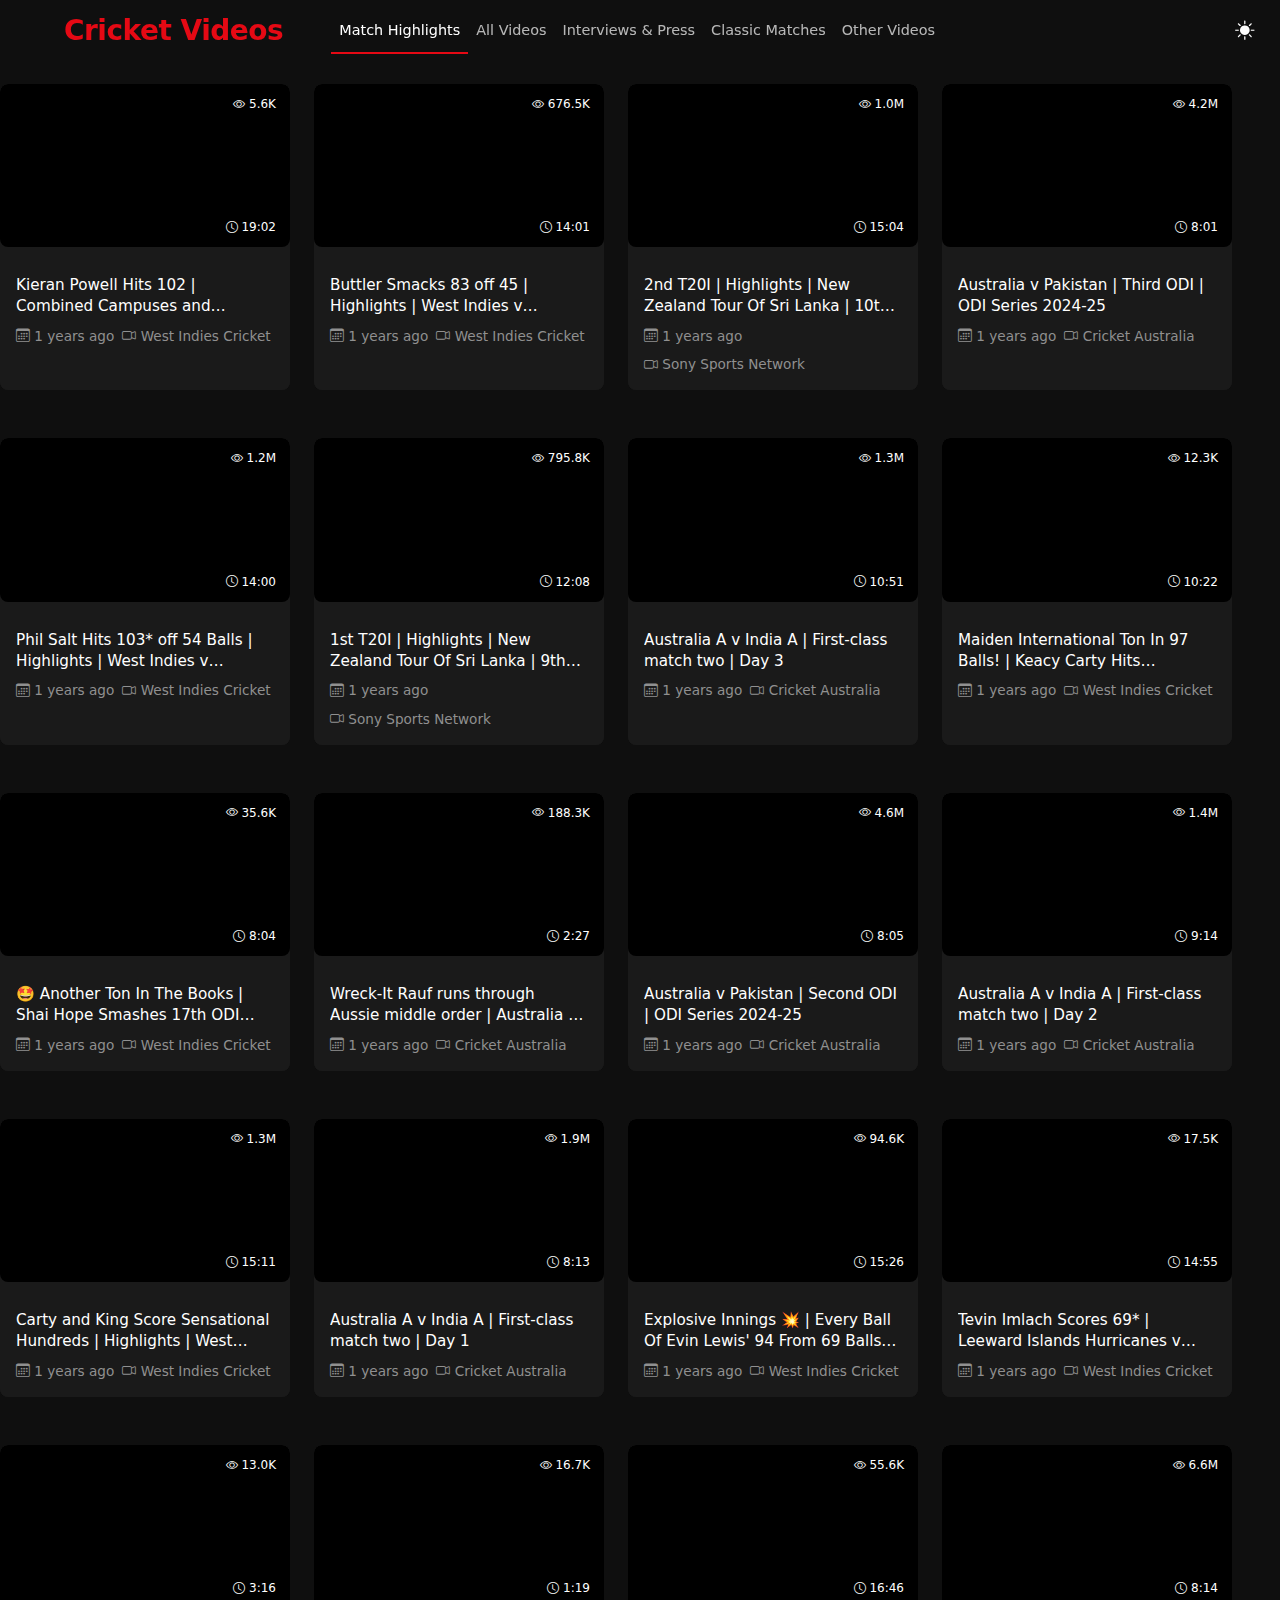
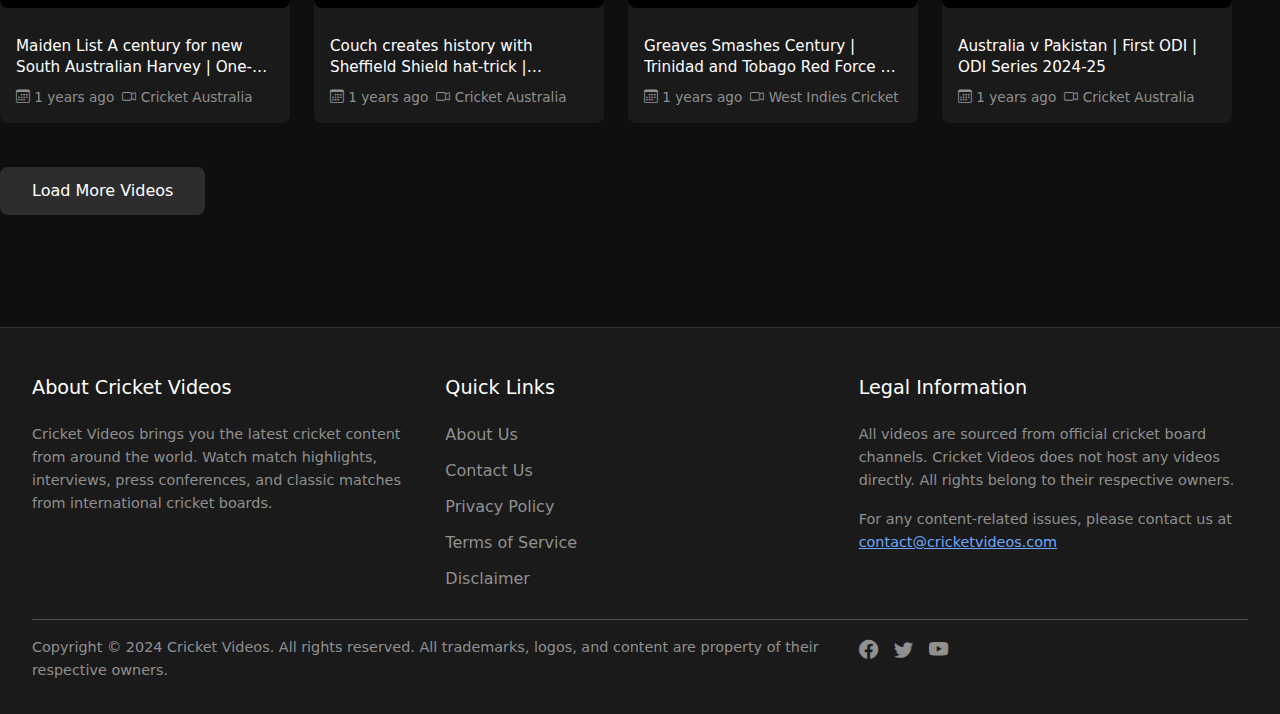
==== commit 94a36d5c: "u" ====
--- a/index.html
+++ b/index.html
@@ -51,24 +51,36 @@
     <header class="site-header">
         <nav class="navbar navbar-expand-lg" aria-label="Main navigation">
             <div class="container-fluid">
-                <!-- Left side: Logo and Categories -->
-                <div class="d-flex align-items-center">
-                    <a class="navbar-brand" href="/" aria-label="Cricket Videos Home">
-                        <h1>Cricket Videos</h1>
-                    </a>
-                    <div class="primary-navigation">
-                        <ul class="navbar-nav" id="category-tabs" role="tablist">
-                            <!-- Tabs will be populated here -->
-                        </ul>
+                <!-- Logo -->
+                <a class="navbar-brand" href="/" aria-label="Cricket Videos Home">
+                    <h1>Cricket Videos</h1>
+                </a>
+
+                <!-- Mobile Menu Button -->
+                <button class="navbar-toggler" 
+                        type="button" 
+                        data-bs-toggle="collapse" 
+                        data-bs-target="#navbarContent" 
+                        aria-controls="navbarContent" 
+                        aria-expanded="false" 
+                        aria-label="Toggle navigation">
+                    <i class="bi bi-list"></i>
+                </button>
+
+                <!-- Navigation Content -->
+                <div class="collapse navbar-collapse" id="navbarContent">
+                    <!-- Categories -->
+                    <ul class="navbar-nav me-auto mb-2 mb-lg-0" id="category-tabs" role="tablist">
+                        <!-- Tabs will be populated here -->
+                    </ul>
+
+                    <!-- Theme Toggle -->
+                    <div class="theme-toggle-wrapper">
+                        <button id="theme-toggle" class="btn btn-link nav-link" aria-label="Toggle theme">
+                            <i class="bi bi-moon-fill dark-icon"></i>
+                            <i class="bi bi-sun-fill light-icon"></i>
+                        </button>
                     </div>
-                </div>
-
-                <!-- Right side: Theme Toggle -->
-                <div class="secondary-navigation">
-                    <button id="theme-toggle" class="btn btn-link nav-link" aria-label="Toggle theme">
-                        <i class="bi bi-moon-fill dark-icon"></i>
-                        <i class="bi bi-sun-fill light-icon"></i>
-                    </button>
                 </div>
             </div>
         </nav>
--- a/styles.css
+++ b/styles.css
@@ -978,4 +978,112 @@
     #theme-toggle {
         right: 4rem; /* Give space for mobile menu button */
     }
+}
+
+/* Mobile Menu Button */
+.navbar-toggler {
+    border: none;
+    padding: 0.5rem;
+    color: var(--text-primary-dark);
+    font-size: 1.5rem;
+    margin-right: 1rem;
+}
+
+[data-bs-theme="light"] .navbar-toggler {
+    color: var(--text-primary-light);
+}
+
+.navbar-toggler:focus {
+    box-shadow: none;
+}
+
+/* Header Navigation */
+.navbar-collapse {
+    flex-grow: 1;
+}
+
+#category-tabs {
+    margin: 0;
+    padding: 0;
+}
+
+/* Theme Toggle Position */
+.theme-toggle-wrapper {
+    margin-left: auto;
+}
+
+/* Mobile Adjustments */
+@media (max-width: 991px) {
+    .navbar-collapse {
+        background: var(--bg-secondary-dark);
+        padding: 1rem;
+        border-radius: 8px;
+        margin-top: 1rem;
+        box-shadow: 0 4px 6px rgba(0, 0, 0, 0.1);
+    }
+
+    [data-bs-theme="light"] .navbar-collapse {
+        background: var(--bg-secondary-light);
+    }
+
+    #category-tabs {
+        margin-bottom: 1rem;
+    }
+
+    #category-tabs .nav-link {
+        padding: 0.75rem 1rem;
+        border-radius: 4px;
+    }
+
+    .theme-toggle-wrapper {
+        display: flex;
+        justify-content: flex-end;
+    }
+
+    #theme-toggle {
+        position: static;
+        transform: none;
+    }
+}
+
+/* Navigation Links - Desktop */
+.navbar-nav .nav-link {
+    color: rgba(255, 255, 255, 0.7);
+    font-size: 0.9rem;
+    font-weight: 500;
+    padding: 0.75rem 1rem;
+    transition: all 0.3s ease;
+    position: relative;
+}
+
+[data-bs-theme="light"] .navbar-nav .nav-link {
+    color: rgba(0, 0, 0, 0.7);
+}
+
+.navbar-nav .nav-link:hover,
+.navbar-nav .nav-link.active {
+    color: #fff;
+}
+
+[data-bs-theme="light"] .navbar-nav .nav-link:hover,
+[data-bs-theme="light"] .navbar-nav .nav-link.active {
+    color: #000;
+}
+
+/* Red underline for active/hover state */
+.navbar-nav .nav-link::after {
+    content: '';
+    position: absolute;
+    bottom: 0;
+    left: 0;
+    width: 100%;
+    height: 2px;
+    background-color: #E50914;  /* Netflix red */
+    transform: scaleX(0);
+    transition: transform 0.3s ease;
+}
+
+.navbar-nav .nav-link:hover::after,
+.navbar-nav .nav-link.active::after {
+    transform: scaleX(1);
 }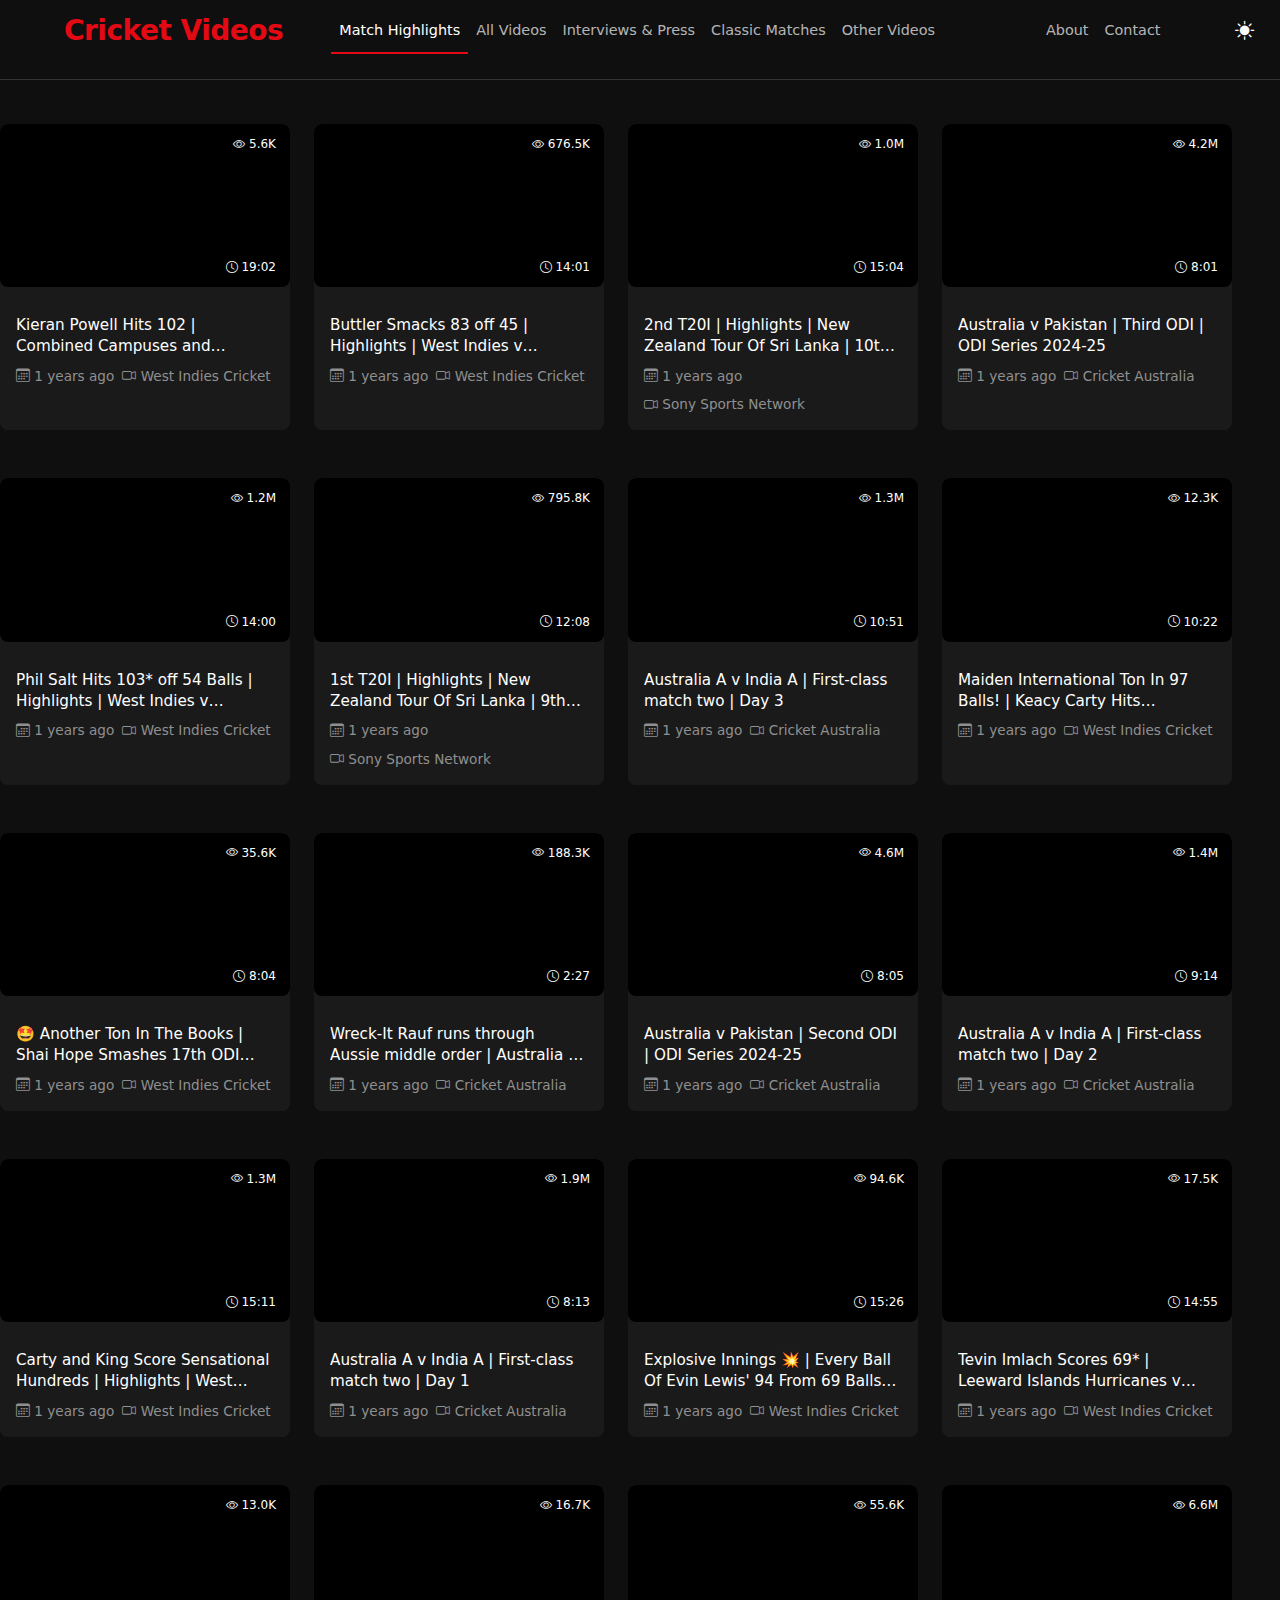
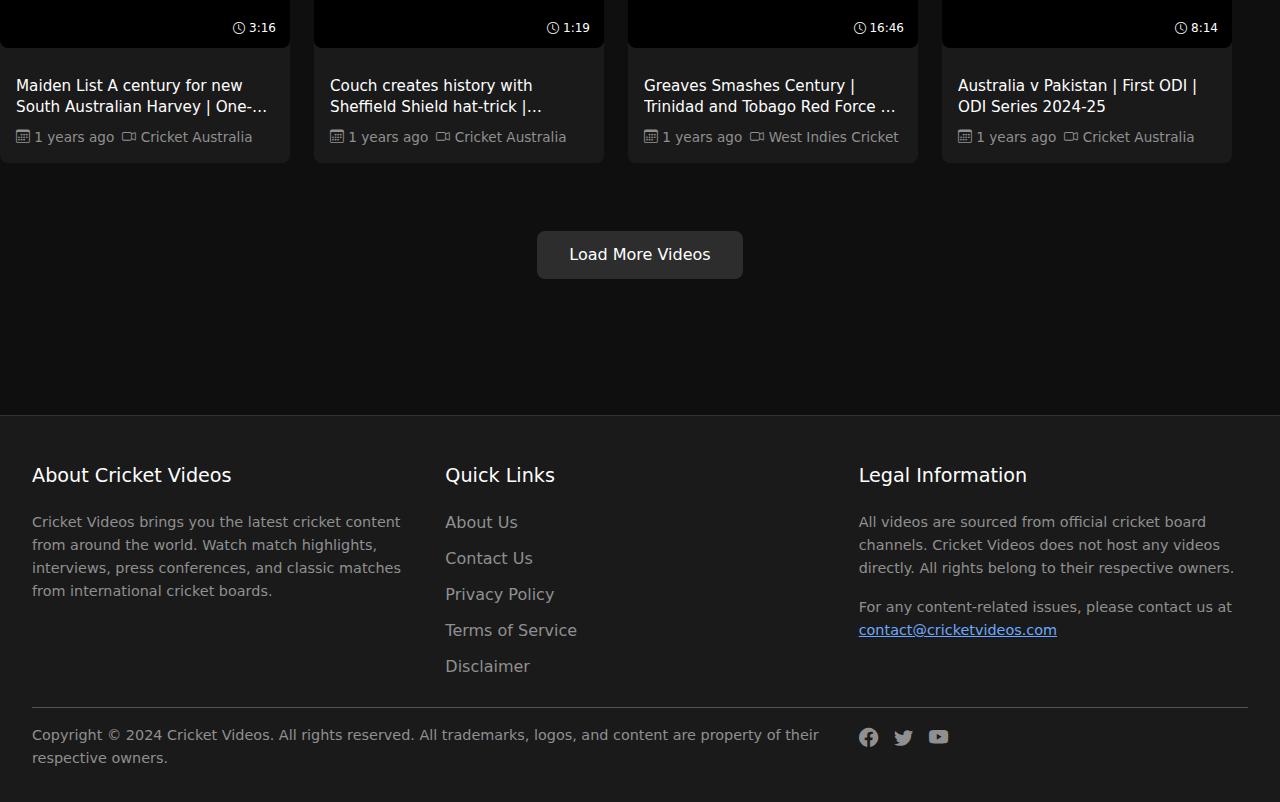
==== commit 101a0088: "u" ====
--- a/index.html
+++ b/index.html
@@ -74,6 +74,16 @@
                         <!-- Tabs will be populated here -->
                     </ul>
 
+                    <!-- Additional Navigation -->
+                    <ul class="navbar-nav ms-auto">
+                        <li class="nav-item">
+                            <a class="nav-link" href="about.html">About</a>
+                        </li>
+                        <li class="nav-item">
+                            <a class="nav-link" href="contact.html">Contact</a>
+                        </li>
+                    </ul>
+
                     <!-- Theme Toggle -->
                     <div class="theme-toggle-wrapper">
                         <button id="theme-toggle" class="btn btn-link nav-link" aria-label="Toggle theme">
@@ -136,11 +146,11 @@
                 <div class="col-md-4">
                     <h3>Quick Links</h3>
                     <ul class="footer-links">
-                        <li><a href="/about">About Us</a></li>
-                        <li><a href="/contact">Contact Us</a></li>
-                        <li><a href="/privacy">Privacy Policy</a></li>
-                        <li><a href="/terms">Terms of Service</a></li>
-                        <li><a href="/disclaimer">Disclaimer</a></li>
+                        <li><a href="about.html">About Us</a></li>
+                        <li><a href="contact.html">Contact Us</a></li>
+                        <li><a href="privacy.html">Privacy Policy</a></li>
+                        <li><a href="terms.html">Terms of Service</a></li>
+                        <li><a href="disclaimer.html">Disclaimer</a></li>
                     </ul>
                 </div>
                 <div class="col-md-4">
--- a/styles.css
+++ b/styles.css
@@ -43,14 +43,21 @@
 
 /* Site Header */
 .site-header {
-    background: linear-gradient(180deg, rgba(0,0,0,0.7) 10%, transparent);
+    background: var(--bg-primary-dark);
     padding: 0;
     position: fixed;
     top: 0;
     left: 0;
     right: 0;
-    z-index: 1000;
+    z-index: 1030;
+    border-bottom: 1px solid var(--border-color-dark);
+    height: 80px;
     transition: background-color 0.3s ease;
+}
+
+[data-bs-theme="light"] .site-header {
+    background: var(--bg-primary-light) !important;
+    border-bottom: 1px solid var(--border-color-light);
 }
 
 .site-header.scrolled {
@@ -158,22 +165,24 @@
 
 /* Adjust main content for fixed header */
 .main-content {
-    padding-top: 4.5rem !important;
-    padding-bottom: 2rem;
+    margin-top: 80px !important;
+    padding: 2rem;
     flex: 1;
+    position: relative;
+    z-index: 1;
 }
 
 /* Responsive adjustments for main content */
 @media (max-width: 768px) {
     .main-content {
-        padding-top: 4rem !important;
+        padding-top: 100px !important;
     }
 }
 
 /* Add scroll behavior */
 @media (min-width: 992px) {
     .site-header {
-        background: transparent;
+        background: var(--bg-primary-dark);
     }
     
     .site-header.scrolled {
@@ -704,16 +713,24 @@
     color: #fff;
 }
 
+/* Load More Button Container */
+.text-center {
+    display: flex;
+    justify-content: center;
+    width: 100%;
+}
+
 /* Load More Button */
 #load-more {
     background: #2d2d2d;
     color: #fff;
     border: none;
     padding: 0.75rem 2rem;
-    margin: 2rem 0;
+    margin: 2rem auto;
     min-width: 200px;
     border-radius: 8px;
     transition: all 0.3s ease;
+    display: block;
 }
 
 #load-more:hover {
@@ -1086,4 +1103,436 @@
 .navbar-nav .nav-link:hover::after,
 .navbar-nav .nav-link.active::after {
     transform: scaleX(1);
+}
+
+/* About Page Styles */
+.about-section {
+    margin-top: 80px !important;
+    padding: 2rem;
+    background: var(--bg-secondary-dark);
+    border-radius: 12px;
+    position: relative;
+    z-index: 1;
+}
+
+[data-bs-theme="light"] .about-section {
+    background: var(--bg-secondary-light);
+}
+
+.about-section h2 {
+    color: var(--text-primary-dark);
+    font-size: 2.5rem;
+    font-weight: 700;
+    margin-bottom: 1.5rem;
+}
+
+[data-bs-theme="light"] .about-section h2 {
+    color: var(--text-primary-light);
+}
+
+.about-section .lead {
+    color: var(--text-secondary-dark);
+    font-size: 1.25rem;
+    font-weight: 300;
+}
+
+[data-bs-theme="light"] .about-section .lead {
+    color: var(--text-secondary-light);
+}
+
+.about-content h3 {
+    color: var(--text-primary-dark);
+    font-size: 1.5rem;
+    font-weight: 600;
+    margin: 2rem 0 1rem;
+}
+
+[data-bs-theme="light"] .about-content h3 {
+    color: var(--text-primary-light);
+}
+
+.about-content p {
+    color: var(--text-secondary-dark);
+    line-height: 1.6;
+    margin-bottom: 1rem;
+}
+
+[data-bs-theme="light"] .about-content p {
+    color: var(--text-secondary-light);
+}
+
+.about-content ul {
+    padding-left: 1.5rem;
+    margin-bottom: 1.5rem;
+}
+
+.about-content li {
+    color: var(--text-secondary-dark);
+    margin-bottom: 0.5rem;
+    line-height: 1.6;
+}
+
+[data-bs-theme="light"] .about-content li {
+    color: var(--text-secondary-light);
+}
+
+.about-content strong {
+    color: var(--text-primary-dark);
+    font-weight: 600;
+}
+
+[data-bs-theme="light"] .about-content strong {
+    color: var(--text-primary-light);
+}
+
+/* Contact Page Styles */
+.contact-section {
+    margin-top: 80px !important;
+    padding: 2rem;
+    background: var(--bg-secondary-dark);
+    border-radius: 12px;
+    position: relative;
+    z-index: 1;
+}
+
+[data-bs-theme="light"] .contact-section {
+    background: var(--bg-secondary-light);
+}
+
+.contact-info {
+    padding: 2rem;
+    background: var(--bg-primary-dark);
+    border-radius: 12px;
+    box-shadow: 0 4px 6px rgba(0, 0, 0, 0.1);
+    height: 100%;
+}
+
+[data-bs-theme="light"] .contact-info {
+    background: var(--bg-primary-light);
+}
+
+.contact-list {
+    list-style: none;
+    padding: 0;
+    margin: 1.5rem 0;
+}
+
+.contact-list li {
+    margin-bottom: 1.5rem;
+    display: flex;
+    align-items: center;
+    gap: 1rem;
+}
+
+.contact-list i {
+    font-size: 1.4rem;
+    color: #E50914;  /* Netflix red */
+}
+
+.contact-list a {
+    color: var(--text-primary-dark);
+    text-decoration: none;
+    transition: color 0.3s ease;
+}
+
+[data-bs-theme="light"] .contact-list a {
+    color: var(--text-primary-light);
+}
+
+.contact-list a:hover {
+    color: #E50914;  /* Netflix red */
+}
+
+.social-links {
+    display: flex;
+    gap: 1.5rem;
+    margin-top: 1.5rem;
+}
+
+.social-link {
+    width: 45px;
+    height: 45px;
+    border-radius: 50%;
+    background: var(--bg-secondary-dark);
+    display: flex;
+    align-items: center;
+    justify-content: center;
+    color: var(--text-primary-dark);
+    transition: all 0.3s ease;
+    font-size: 1.2rem;
+}
+
+[data-bs-theme="light"] .social-link {
+    background: var(--bg-secondary-light);
+    color: var(--text-primary-light);
+}
+
+.social-link:hover {
+    background: #E50914;  /* Netflix red */
+    color: #fff;
+    transform: translateY(-3px);
+}
+
+.contact-form {
+    padding: 2rem;
+    background: var(--bg-primary-dark);
+    border-radius: 12px;
+    box-shadow: 0 4px 6px rgba(0, 0, 0, 0.1);
+}
+
+[data-bs-theme="light"] .contact-form {
+    background: var(--bg-primary-light);
+}
+
+.form-control, .form-select {
+    background: var(--bg-secondary-dark);
+    border: 1px solid var(--border-color-dark);
+    color: var(--text-primary-dark);
+    padding: 0.8rem 1rem;
+    border-radius: 8px;
+}
+
+[data-bs-theme="light"] .form-control,
+[data-bs-theme="light"] .form-select {
+    background: var(--bg-secondary-light);
+    border: 1px solid var(--border-color-light);
+    color: var(--text-primary-light);
+}
+
+.form-control:focus, .form-select:focus {
+    background: var(--bg-secondary-dark);
+    border-color: #E50914;  /* Netflix red */
+    box-shadow: 0 0 0 0.25rem rgba(229, 9, 20, 0.25);
+    color: var(--text-primary-dark);
+}
+
+[data-bs-theme="light"] .form-control:focus,
+[data-bs-theme="light"] .form-select:focus {
+    background: var(--bg-secondary-light);
+    color: var(--text-primary-light);
+}
+
+.btn-primary {
+    background: #E50914;  /* Netflix red */
+    border: none;
+    padding: 0.8rem 2rem;
+    font-weight: 500;
+    border-radius: 8px;
+    transition: all 0.3s ease;
+}
+
+.btn-primary:hover {
+    background: #b30710;  /* Darker Netflix red */
+    transform: translateY(-2px);
+}
+
+.contact-note {
+    padding: 1.5rem;
+    background: var(--bg-secondary-dark);
+    border-radius: 8px;
+    margin-top: 2rem;
+}
+
+[data-bs-theme="light"] .contact-note {
+    background: var(--bg-secondary-light);
+}
+
+.contact-note ul {
+    padding-left: 1.2rem;
+    margin-bottom: 0;
+}
+
+.contact-note li {
+    color: var(--text-secondary-dark);
+    margin-bottom: 0.8rem;
+}
+
+[data-bs-theme="light"] .contact-note li {
+    color: var(--text-secondary-light);
+}
+
+/* Responsive adjustments */
+@media (max-width: 768px) {
+    .contact-info {
+        margin-bottom: 2rem;
+    }
+    
+    .contact-form {
+        padding: 1.5rem;
+    }
+}
+
+/* Privacy Policy and Terms Page Styles */
+.privacy-section,
+.terms-section {
+    margin-top: 80px !important;
+    padding: 2rem;
+    background: var(--bg-secondary-dark);
+    border-radius: 12px;
+    position: relative;
+    z-index: 1;
+}
+
+[data-bs-theme="light"] .privacy-section,
+[data-bs-theme="light"] .terms-section {
+    background: var(--bg-secondary-light);
+}
+
+.privacy-section h2,
+.terms-section h2 {
+    color: var(--text-primary-dark);
+    font-size: 2.5rem;
+    font-weight: 700;
+    margin-bottom: 1.5rem;
+}
+
+[data-bs-theme="light"] .privacy-section h2,
+[data-bs-theme="light"] .terms-section h2 {
+    color: var(--text-primary-light);
+}
+
+.privacy-section .lead,
+.terms-section .lead {
+    color: var(--text-secondary-dark);
+    font-size: 1.25rem;
+    font-weight: 300;
+}
+
+[data-bs-theme="light"] .privacy-section .lead,
+[data-bs-theme="light"] .terms-section .lead {
+    color: var(--text-secondary-light);
+}
+
+.privacy-content h3,
+.terms-content h3 {
+    color: var(--text-primary-dark);
+    font-size: 1.5rem;
+    font-weight: 600;
+    margin: 2rem 0 1rem;
+}
+
+[data-bs-theme="light"] .privacy-content h3,
+[data-bs-theme="light"] .terms-content h3 {
+    color: var(--text-primary-light);
+}
+
+.privacy-content p,
+.terms-content p {
+    color: var(--text-secondary-dark);
+    line-height: 1.6;
+    margin-bottom: 1rem;
+}
+
+[data-bs-theme="light"] .privacy-content p,
+[data-bs-theme="light"] .terms-content p {
+    color: var(--text-secondary-light);
+}
+
+.privacy-content ul,
+.terms-content ul {
+    padding-left: 1.5rem;
+    margin-bottom: 1.5rem;
+}
+
+.privacy-content li,
+.terms-content li {
+    color: var(--text-secondary-dark);
+    margin-bottom: 0.5rem;
+    line-height: 1.6;
+}
+
+[data-bs-theme="light"] .privacy-content li,
+[data-bs-theme="light"] .terms-content li {
+    color: var(--text-secondary-light);
+}
+
+.privacy-content strong,
+.terms-content strong {
+    color: var(--text-primary-dark);
+    font-weight: 600;
+}
+
+[data-bs-theme="light"] .privacy-content strong,
+[data-bs-theme="light"] .terms-content strong {
+    color: var(--text-primary-light);
+}
+
+/* Disclaimer Page Styles */
+.disclaimer-section {
+    margin-top: 80px !important;
+    padding: 2rem;
+    background: var(--bg-secondary-dark);
+    border-radius: 12px;
+    position: relative;
+    z-index: 1;
+}
+
+[data-bs-theme="light"] .disclaimer-section {
+    background: var(--bg-secondary-light);
+}
+
+.disclaimer-section h2 {
+    color: var(--text-primary-dark);
+    font-size: 2.5rem;
+    font-weight: 700;
+    margin-bottom: 1.5rem;
+}
+
+[data-bs-theme="light"] .disclaimer-section h2 {
+    color: var(--text-primary-light);
+}
+
+.disclaimer-section .lead {
+    color: var(--text-secondary-dark);
+    font-size: 1.25rem;
+    font-weight: 300;
+}
+
+[data-bs-theme="light"] .disclaimer-section .lead {
+    color: var(--text-secondary-light);
+}
+
+.disclaimer-content h3 {
+    color: var(--text-primary-dark);
+    font-size: 1.5rem;
+    font-weight: 600;
+    margin: 2rem 0 1rem;
+}
+
+[data-bs-theme="light"] .disclaimer-content h3 {
+    color: var(--text-primary-light);
+}
+
+.disclaimer-content p {
+    color: var(--text-secondary-dark);
+    line-height: 1.6;
+    margin-bottom: 1rem;
+}
+
+[data-bs-theme="light"] .disclaimer-content p {
+    color: var(--text-secondary-light);
+}
+
+.disclaimer-content ul {
+    padding-left: 1.5rem;
+    margin-bottom: 1.5rem;
+}
+
+.disclaimer-content li {
+    color: var(--text-secondary-dark);
+    margin-bottom: 0.5rem;
+    line-height: 1.6;
+}
+
+[data-bs-theme="light"] .disclaimer-content li {
+    color: var(--text-secondary-light);
+}
+
+.disclaimer-content strong {
+    color: var(--text-primary-dark);
+    font-weight: 600;
+}
+
+[data-bs-theme="light"] .disclaimer-content strong {
+    color: var(--text-primary-light);
 }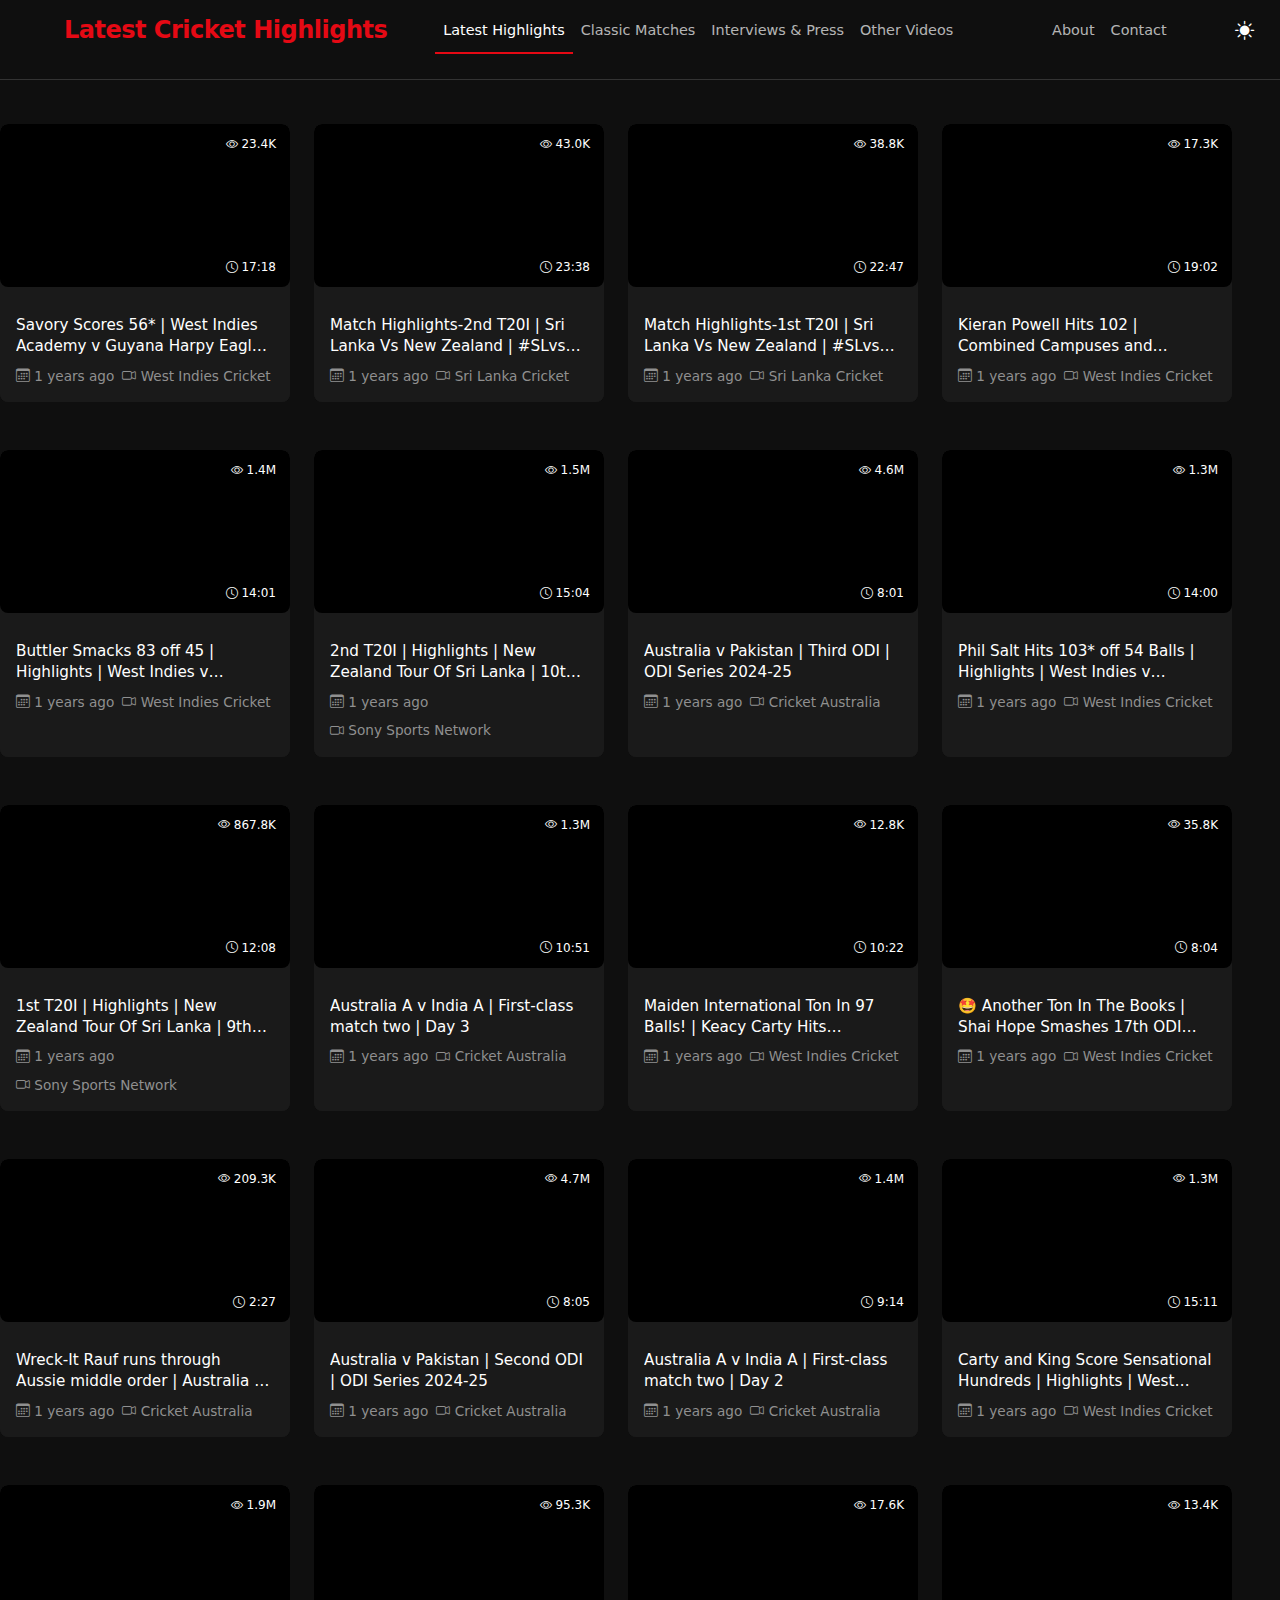
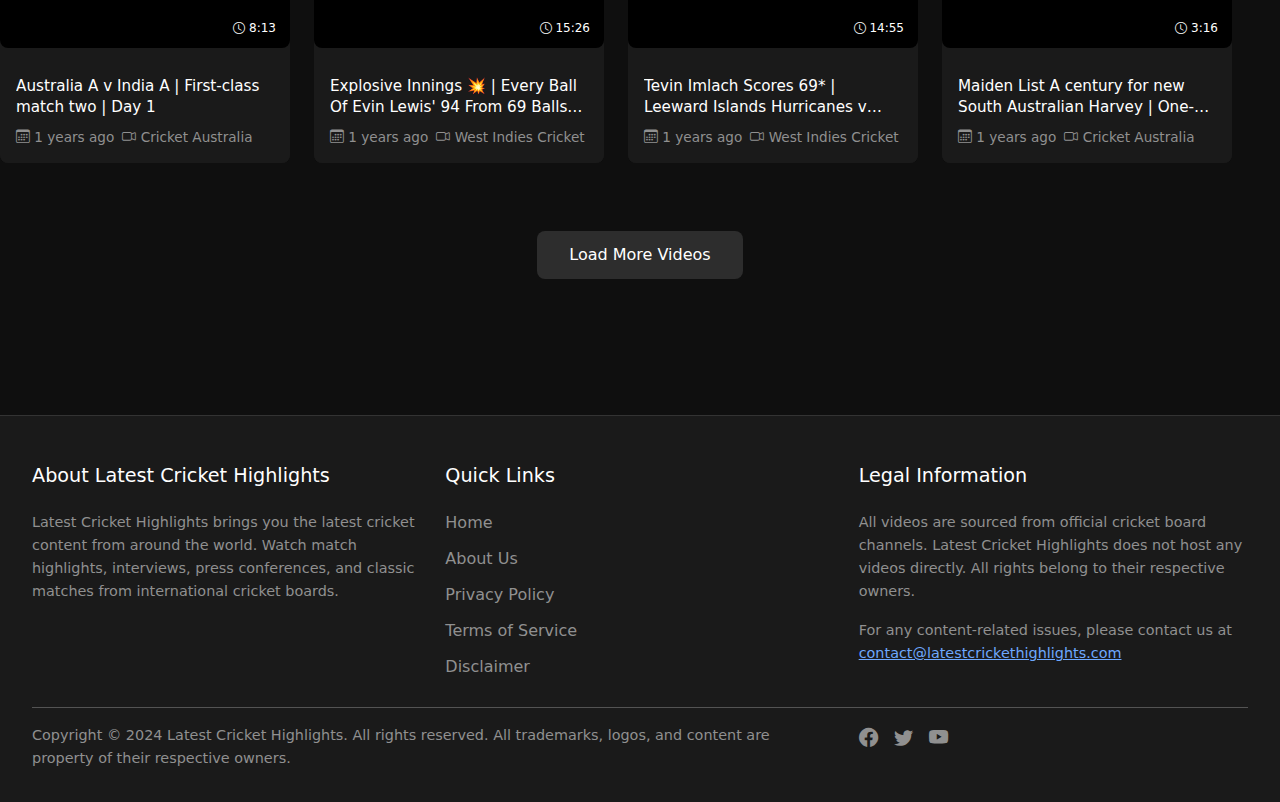
==== commit a1c37e75: "kk" ====
--- a/index.html
+++ b/index.html
@@ -3,28 +3,29 @@
 <head>
     <meta charset="UTF-8">
     <meta name="viewport" content="width=device-width, initial-scale=1.0">
-    <meta name="description" content="Watch the latest cricket videos, match highlights, interviews, and classic matches from international cricket boards. Stay updated with cricket content from around the world.">
-    <meta name="keywords" content="cricket videos, cricket highlights, match highlights, cricket interviews, classic cricket matches, international cricket, cricket australia, england cricket, pakistan cricket">
-    <meta name="author" content="Cricket Videos">
-    <meta name="robots" content="index, follow">
-    
-    <title>Cricket Videos - Watch Cricket Highlights, Interviews & Classic Matches</title>
+    <meta name="description" content="Watch latest cricket match highlights, classic matches, press conferences and interviews from official cricket boards. Get daily updated cricket videos from Cricket Australia, England Cricket, Pakistan Cricket and more." />
+    <meta name="keywords" content="cricket highlights, latest cricket highlights, cricket match highlights, cricket videos, classic cricket matches, cricket interviews, cricket press conference, cricket australia videos, england cricket videos, pakistan cricket videos" />
+    <meta name="author" content="Latest Cricket Highlights">
+    <meta name="robots" content="index, follow, max-image-preview:large, max-snippet:-1, max-video-preview:-1" />
+    
+    <title>Latest Cricket Highlights - Watch Cricket Highlights, Interviews & Classic Matches</title>
     
     <!-- Favicon -->
     <link rel="icon" type="image/png" href="favicon.png">
     
     <!-- Open Graph / Facebook -->
-    <meta property="og:type" content="website">
-    <meta property="og:url" content="https://yourdomain.com/">
-    <meta property="og:title" content="Cricket Videos - Watch Cricket Highlights & Matches">
-    <meta property="og:description" content="Watch the latest cricket videos, match highlights, interviews, and classic matches from international cricket boards.">
+    <meta property="og:type" content="website" />
+    <meta property="og:site_name" content="Latest Cricket Highlights" />
+    <meta property="og:locale" content="en_US" />
+    <meta property="og:url" content="https://latestcrickethighlights.com/" />
+    <meta property="og:title" content="Latest Cricket Highlights - Watch Latest Cricket Match Highlights & Videos" />
+    <meta property="og:description" content="Watch latest cricket match highlights, classic matches, press conferences and interviews from official cricket boards. Updated daily with new cricket videos." />
     <meta property="og:image" content="path-to-your-logo.png">
 
     <!-- Twitter -->
-    <meta property="twitter:card" content="summary_large_image">
-    <meta property="twitter:url" content="https://yourdomain.com/">
-    <meta property="twitter:title" content="Cricket Videos - Watch Cricket Highlights & Matches">
-    <meta property="twitter:description" content="Watch the latest cricket videos, match highlights, interviews, and classic matches from international cricket boards.">
+    <meta name="twitter:card" content="summary_large_image" />
+    <meta name="twitter:title" content="Latest Cricket Highlights - Watch Latest Cricket Match Highlights & Videos" />
+    <meta name="twitter:description" content="Watch latest cricket match highlights, classic matches, press conferences and interviews from official cricket boards. Updated daily with new cricket videos." />
     <meta property="twitter:image" content="path-to-your-logo.png">
 
     <!-- Stylesheets -->
@@ -32,14 +33,37 @@
     <link href="https://cdn.jsdelivr.net/npm/bootstrap-icons@1.7.2/font/bootstrap-icons.css" rel="stylesheet">
     <link href="styles.css" rel="stylesheet">
 
-    <!-- Schema.org markup for Google -->
+    <!-- Schema.org markup -->
     <script type="application/ld+json">
     {
-        "@context": "http://schema.org",
+        "@context": "https://schema.org",
         "@type": "WebSite",
-        "name": "Cricket Videos",
-        "description": "Watch cricket highlights, interviews, and classic matches from international cricket boards",
-        "url": "https://yourdomain.com"
+        "name": "Latest Cricket Highlights",
+        "url": "https://latestcrickethighlights.com",
+        "description": "Watch latest cricket match highlights, classic matches, press conferences and interviews from official cricket boards.",
+        "potentialAction": {
+            "@type": "SearchAction",
+            "target": "https://latestcrickethighlights.com/search?q={search_term_string}",
+            "query-input": "required name=search_term_string"
+        }
+    }
+    </script>
+    
+    <!-- Video schema for homepage -->
+    <script type="application/ld+json">
+    {
+        "@context": "https://schema.org",
+        "@type": "ItemList",
+        "itemListElement": [
+            {
+                "@type": "VideoObject",
+                "position": 1,
+                "name": "Latest Cricket Highlights",
+                "description": "Watch latest cricket match highlights from international cricket boards",
+                "thumbnailUrl": "https://latestcrickethighlights.com/images/thumbnail.jpg",
+                "uploadDate": "2024-01-01"
+            }
+        ]
     }
     </script>
 </head>
@@ -52,8 +76,8 @@
         <nav class="navbar navbar-expand-lg" aria-label="Main navigation">
             <div class="container-fluid">
                 <!-- Logo -->
-                <a class="navbar-brand" href="/" aria-label="Cricket Videos Home">
-                    <h1>Cricket Videos</h1>
+                <a class="navbar-brand" href="/" aria-label="Latest Cricket Highlights Home">
+                    <h1>Latest Cricket Highlights</h1>
                 </a>
 
                 <!-- Mobile Menu Button -->
@@ -118,21 +142,6 @@
                 Load More Videos
             </button>
         </div>
-
-        <!-- Video Player Modal -->
-        <div class="modal fade" id="videoModal" tabindex="-1" aria-labelledby="videoModalTitle" aria-hidden="true">
-            <div class="modal-dialog modal-xl">
-                <div class="modal-content">
-                    <div class="modal-header">
-                        <h5 class="modal-title" id="videoModalTitle"></h5>
-                        <button type="button" class="btn-close" data-bs-dismiss="modal" aria-label="Close"></button>
-                    </div>
-                    <div class="modal-body">
-                        <div id="player" class="video-container"></div>
-                    </div>
-                </div>
-            </div>
-        </div>
     </main>
 
     <!-- Footer -->
@@ -140,14 +149,14 @@
         <div class="container-fluid">
             <div class="row">
                 <div class="col-md-4">
-                    <h3>About Cricket Videos</h3>
-                    <p>Cricket Videos brings you the latest cricket content from around the world. Watch match highlights, interviews, press conferences, and classic matches from international cricket boards.</p>
+                    <h3>About Latest Cricket Highlights</h3>
+                    <p>Latest Cricket Highlights brings you the latest cricket content from around the world. Watch match highlights, interviews, press conferences, and classic matches from international cricket boards.</p>
                 </div>
                 <div class="col-md-4">
                     <h3>Quick Links</h3>
                     <ul class="footer-links">
+                        <li><a href="index.html">Home</a></li>
                         <li><a href="about.html">About Us</a></li>
-                        <li><a href="contact.html">Contact Us</a></li>
                         <li><a href="privacy.html">Privacy Policy</a></li>
                         <li><a href="terms.html">Terms of Service</a></li>
                         <li><a href="disclaimer.html">Disclaimer</a></li>
@@ -155,23 +164,23 @@
                 </div>
                 <div class="col-md-4">
                     <h3>Legal Information</h3>
-                    <p>All videos are sourced from official cricket board channels. Cricket Videos does not host any videos directly. All rights belong to their respective owners.</p>
-                    <p>For any content-related issues, please contact us at <a href="mailto:contact@cricketvideos.com">contact@cricketvideos.com</a></p>
+                    <p>All videos are sourced from official cricket board channels. Latest Cricket Highlights does not host any videos directly. All rights belong to their respective owners.</p>
+                    <p>For any content-related issues, please contact us at <a href="mailto:contact@latestcrickethighlights.com">contact@latestcrickethighlights.com</a></p>
                 </div>
             </div>
             <hr>
             <div class="row">
                 <div class="col-md-8">
                     <p class="copyright-text">
-                        Copyright © 2024 Cricket Videos. All rights reserved.
+                        Copyright © 2024 Latest Cricket Highlights. All rights reserved.
                         All trademarks, logos, and content are property of their respective owners.
                     </p>
                 </div>
                 <div class="col-md-4">
                     <ul class="social-icons" aria-label="Social media links">
-                        <li><a href="#" aria-label="Facebook"><i class="bi bi-facebook"></i></a></li>
-                        <li><a href="#" aria-label="Twitter"><i class="bi bi-twitter"></i></a></li>
-                        <li><a href="#" aria-label="YouTube"><i class="bi bi-youtube"></i></a></li>
+                        <li><a href="#" aria-label="Facebook" onclick="return false;"><i class="bi bi-facebook"></i></a></li>
+                        <li><a href="#" aria-label="Twitter" onclick="return false;"><i class="bi bi-twitter"></i></a></li>
+                        <li><a href="#" aria-label="YouTube" onclick="return false;"><i class="bi bi-youtube"></i></a></li>
                     </ul>
                 </div>
             </div>
--- a/styles.css
+++ b/styles.css
@@ -84,7 +84,7 @@
 
 .site-header .navbar-brand h1 {
     color: #E50914;  /* Netflix red */
-    font-size: 1.75rem;
+    font-size: 1.5rem;
     font-weight: 700;
     margin: 0;
     letter-spacing: -0.5px;
@@ -175,7 +175,8 @@
 /* Responsive adjustments for main content */
 @media (max-width: 768px) {
     .main-content {
-        padding-top: 100px !important;
+        margin-top: 60px !important;
+        padding: 1rem;
     }
 }
 
@@ -607,82 +608,65 @@
 }
 
 /* Modal Styles */
-.modal-xl {
-    max-width: 60% !important;
+.modal {
+    z-index: 9999 !important;
+    background: rgba(0, 0, 0, 0.85);
+}
+
+.modal-backdrop {
+    z-index: 9998 !important;
+}
+
+.modal-dialog {
+    max-width: 90% !important;
     margin: 1.75rem auto;
+    z-index: 10000 !important;
 }
 
 .modal-content {
-    background: var(--bg-secondary-dark);
-    border: 1px solid var(--border-color-dark);
-    border-radius: 12px;
-    box-shadow: 0 5px 15px rgba(0, 0, 0, 0.5);
-}
-
-[data-bs-theme="light"] .modal-content {
-    background: var(--bg-secondary-light);
-    border: 1px solid var(--border-color-light);
-    border-radius: 12px;
-    box-shadow: 0 5px 15px rgba(0, 0, 0, 0.1);
+    background-color: #000 !important;
+    border: 1px solid rgba(255, 255, 255, 0.2);
+    position: relative;
+    z-index: 10001 !important;
 }
 
 .modal-header {
-    background: var(--bg-secondary-dark);
-    border-bottom: 1px solid var(--border-color-dark);
-    padding: 1rem 1.5rem;
-}
-
-[data-bs-theme="light"] .modal-header {
-    background: var(--bg-secondary-light);
-    border-bottom: 1px solid var(--border-color-light);
-    padding: 1rem 1.5rem;
+    border-bottom: 1px solid rgba(255, 255, 255, 0.1);
+    padding: 1rem;
+    position: relative;
+    z-index: 10002 !important;
 }
 
 .modal-title {
-    color: var(--text-primary-dark);
-    font-weight: 500;
-    font-size: 1.2rem;
-    display: -webkit-box;
-    -webkit-line-clamp: 2;
-    -webkit-box-orient: vertical;
-    display: -moz-box;
-    -moz-line-clamp: 2;
-    -moz-box-orient: vertical;
-    display: box;
-    line-clamp: 2;
-    box-orient: vertical;
-    overflow: hidden;
-    text-overflow: ellipsis;
-    max-height: 2.8em; /* Fallback for non-supporting browsers */
-}
-
-[data-bs-theme="light"] .modal-title {
-    color: var(--text-primary-light);
+    color: #fff;
 }
 
 .modal-body {
-    padding: 0;
+    padding: 0 !important;
     background: #000;
-}
-
-.video-container {
     position: relative;
-    padding-bottom: 56.25%;
-    height: 0;
-    overflow: hidden;
-}
-
-.video-container iframe {
-    position: absolute;
-    top: 0;
-    left: 0;
+    z-index: 10002 !important;
+}
+
+.ratio {
+    background: #000;
+    position: relative;
+    z-index: 10003 !important;
+}
+
+#player {
+    width: 100%;
+    height: 100%;
+    position: relative;
+    z-index: 10003 !important;
+}
+
+#player iframe {
     width: 100%;
     height: 100%;
     border: none;
-}
-
-.btn-close {
-    filter: invert(1) grayscale(100%) brightness(200%);
+    position: relative;
+    z-index: 10003 !important;
 }
 
 /* Responsive Modal Adjustments */
@@ -805,22 +789,26 @@
 
 /* No More Videos Message */
 .no-more-videos {
-    color: var(--text-secondary-dark);
-    font-size: 0.95rem;
-    padding: 1rem;
-    background: var(--bg-secondary-dark);
+    background: #2d2d2d;  /* Same as load more button */
+    color: #fff;
+    border: none;
+    padding: 0.75rem 2rem;
+    margin: 2rem auto;
+    min-width: 200px;
     border-radius: 8px;
-    display: inline-block;
-    margin: 1rem 0;
-    border: 1px solid var(--border-color-dark);
+    display: block;
+    text-align: center;
 }
 
 [data-bs-theme="light"] .no-more-videos {
-    background: var(--bg-secondary-light);
-    border: 1px solid var(--border-color-light);
+    background: #e9ecef;
+    color: #212529;
 }
 
 .no-more-videos-message {
+    display: flex;
+    justify-content: center;
+    width: 100%;
     margin-top: 2rem !important;
     margin-bottom: 2rem !important;
 }
@@ -1535,4 +1523,202 @@
 
 [data-bs-theme="light"] .disclaimer-content strong {
     color: var(--text-primary-light);
+}
+
+/* Video Player Page Styles */
+.video-player-container {
+    margin-top: 0.5rem;
+    padding: 2rem;
+    background: var(--bg-secondary-dark);
+    border-radius: 12px;
+}
+
+[data-bs-theme="light"] .video-player-container {
+    background: var(--bg-secondary-light);
+}
+
+.ratio {
+    position: relative;
+    width: 100%;
+    height: 0;
+    padding-bottom: 56.25%; /* 16:9 Aspect Ratio */
+    background: #000;
+    border-radius: 8px;
+    overflow: hidden;
+}
+
+#player {
+    position: absolute;
+    top: 0;
+    left: 0;
+    width: 100%;
+    height: 100%;
+}
+
+#player iframe {
+    position: absolute;
+    top: 0;
+    left: 0;
+    width: 100%;
+    height: 100%;
+    border: none;
+}
+
+#videoTitle {
+    color: var(--text-primary-dark);
+    font-size: 1.5rem;
+    font-weight: 600;
+    margin: 1rem 0;
+}
+
+[data-bs-theme="light"] #videoTitle {
+    color: var(--text-primary-light);
+}
+
+#videoMeta {
+    color: var(--text-secondary-dark);
+    font-size: 0.9rem;
+}
+
+[data-bs-theme="light"] #videoMeta {
+    color: var(--text-secondary-light);
+}
+
+.back-button {
+    color: var(--text-primary-dark);
+    padding: 0.5rem 0;
+    font-size: 1.1rem;
+    text-decoration: none;
+    display: inline-flex;
+    align-items: center;
+    gap: 0.5rem;
+    transition: all 0.3s ease;
+}
+
+[data-bs-theme="light"] .back-button {
+    color: var(--text-primary-light);
+}
+
+.back-button:hover {
+    color: #E50914;  /* Netflix red */
+    transform: translateX(-4px);
+}
+
+.back-button i {
+    font-size: 1.2em;
+}
+
+/* Facebook Comments Styles */
+.comments-section {
+    border-top: 1px solid var(--border-color-dark);
+    padding-top: 2rem;
+}
+
+[data-bs-theme="light"] .comments-section {
+    border-top: 1px solid var(--border-color-light);
+}
+
+.comments-section h3 {
+    color: var(--text-primary-dark);
+    font-size: 1.3rem;
+    font-weight: 600;
+}
+
+[data-bs-theme="light"] .comments-section h3 {
+    color: var(--text-primary-light);
+}
+
+/* Make comments plugin responsive */
+.fb-comments, .fb-comments iframe, .fb-comments span {
+    width: 100% !important;
+}
+
+/* Dark theme adjustments */
+[data-bs-theme="dark"] .fb-comments {
+    color-scheme: dark;
+    background: #1a1a1a;
+    border-radius: 8px;
+    padding: 1rem;
+    opacity: 0.9;
+}
+
+/* Light theme adjustments */
+[data-bs-theme="light"] .fb-comments {
+    color-scheme: light;
+    background: var(--bg-secondary-light);
+    border-radius: 8px;
+    padding: 1rem;
+}
+
+/* Adjust iframe background in dark mode */
+[data-bs-theme="dark"] .fb-comments iframe {
+    background: #1a1a1a !important;
+    filter: brightness(0.8);
+}
+
+/* Make comment count visible in dark mode */
+[data-bs-theme="dark"] .fb_iframe_widget_fluid span {
+    background: transparent !important;
+}
+
+[data-bs-theme="dark"] .fb_iframe_widget span {
+    filter: brightness(1.2) !important;
+}
+
+[data-bs-theme="dark"] ._1drq {
+    color: #fff !important;
+}
+
+/* Add theme transition */
+.fb-comments {
+    transition: all 0.3s ease;
+}
+
+/* Update brand styles if needed */
+.site-header .navbar-brand h1 {
+    font-size: 1.5rem;  /* Slightly smaller to accommodate longer name */
+}
+
+@media (max-width: 768px) {
+    .site-header .navbar-brand h1 {
+        font-size: 1.25rem;
+    }
+}
+
+/* Ad Container Styles */
+.ad-container {
+    text-align: center;
+    margin: 1rem auto;
+    min-height: 90px;
+    background: transparent;
+    overflow: hidden;
+    clear: both;
+}
+
+.top-ad {
+    max-width: 728px;
+    margin-bottom: 2rem;
+}
+
+.horizontal-ad {
+    max-width: 970px;
+    margin: 1.5rem auto;
+}
+
+.in-feed-ad {
+    max-width: 728px;
+    margin: 2rem auto;
+}
+
+/* Responsive ad containers */
+@media (max-width: 768px) {
+    .ad-container {
+        min-height: 50px;
+    }
+    
+    .top-ad,
+    .horizontal-ad,
+    .in-feed-ad {
+        max-width: 320px;
+    }
 }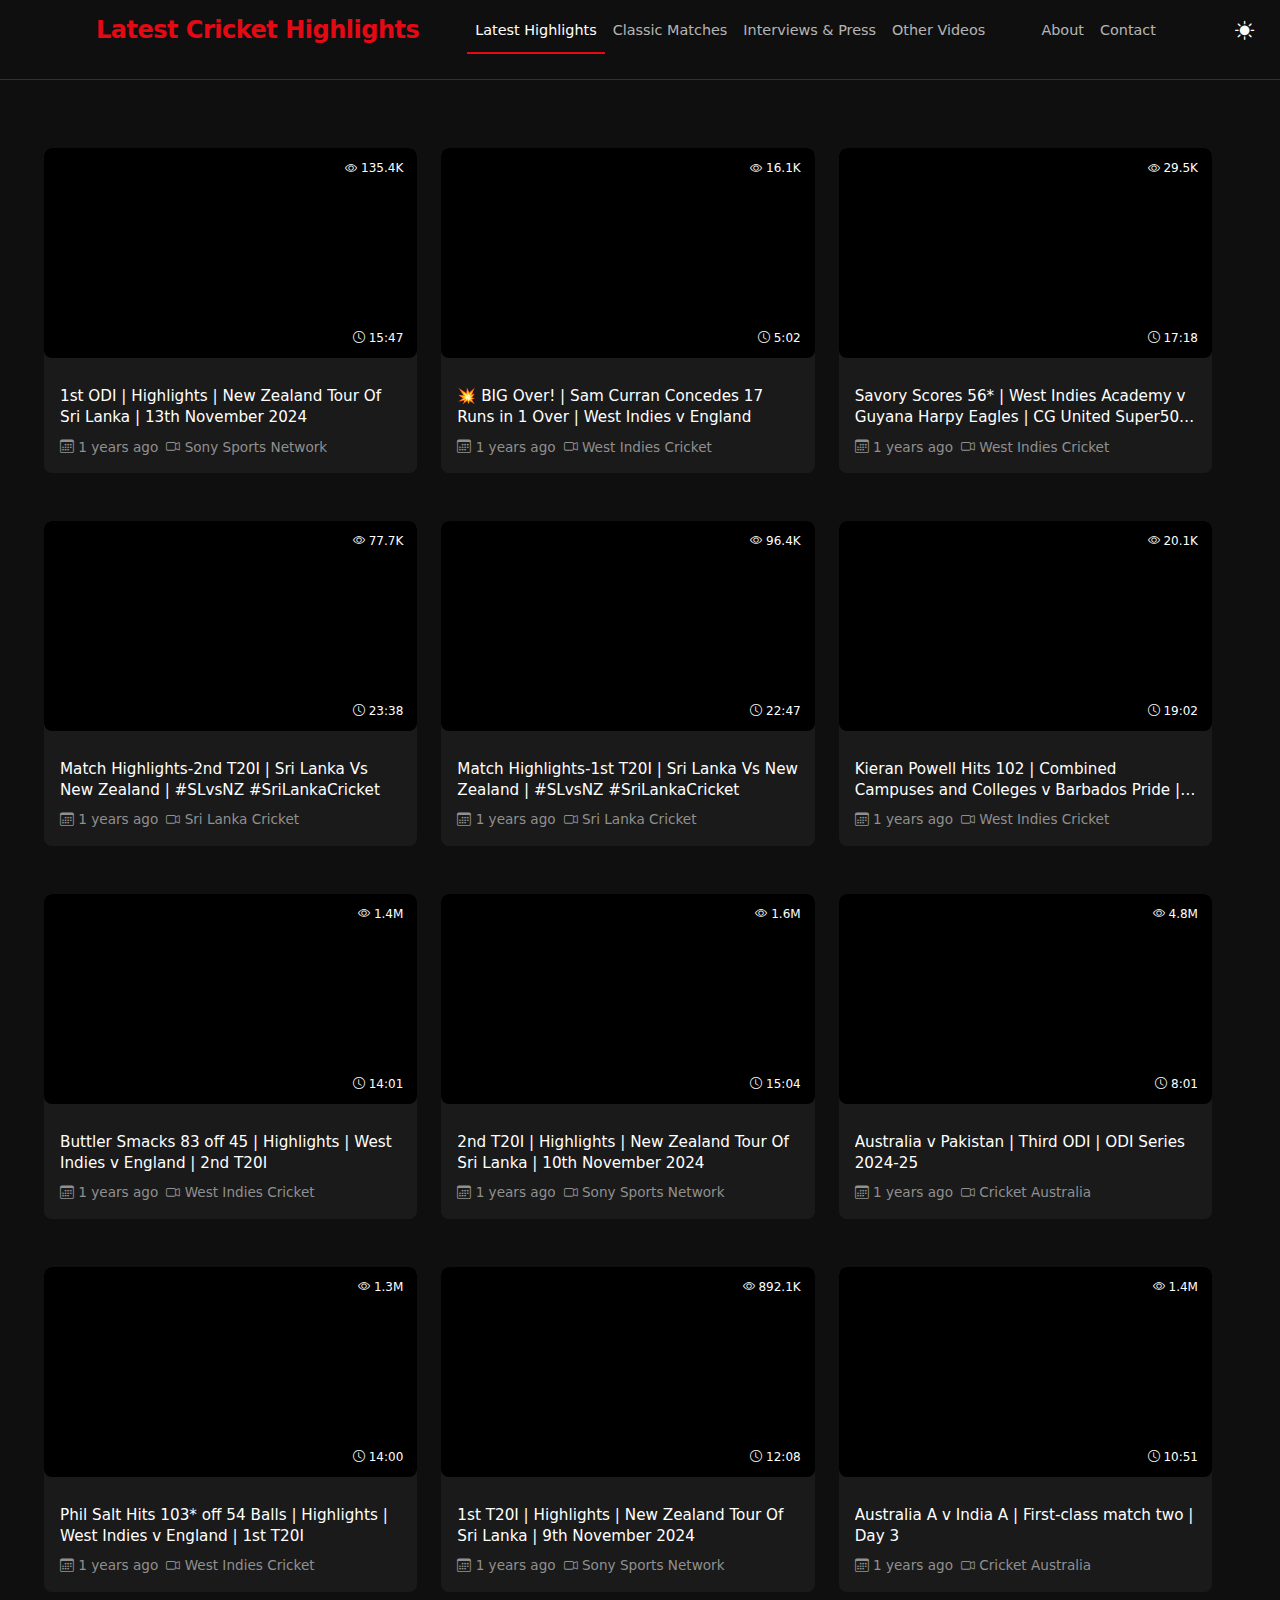
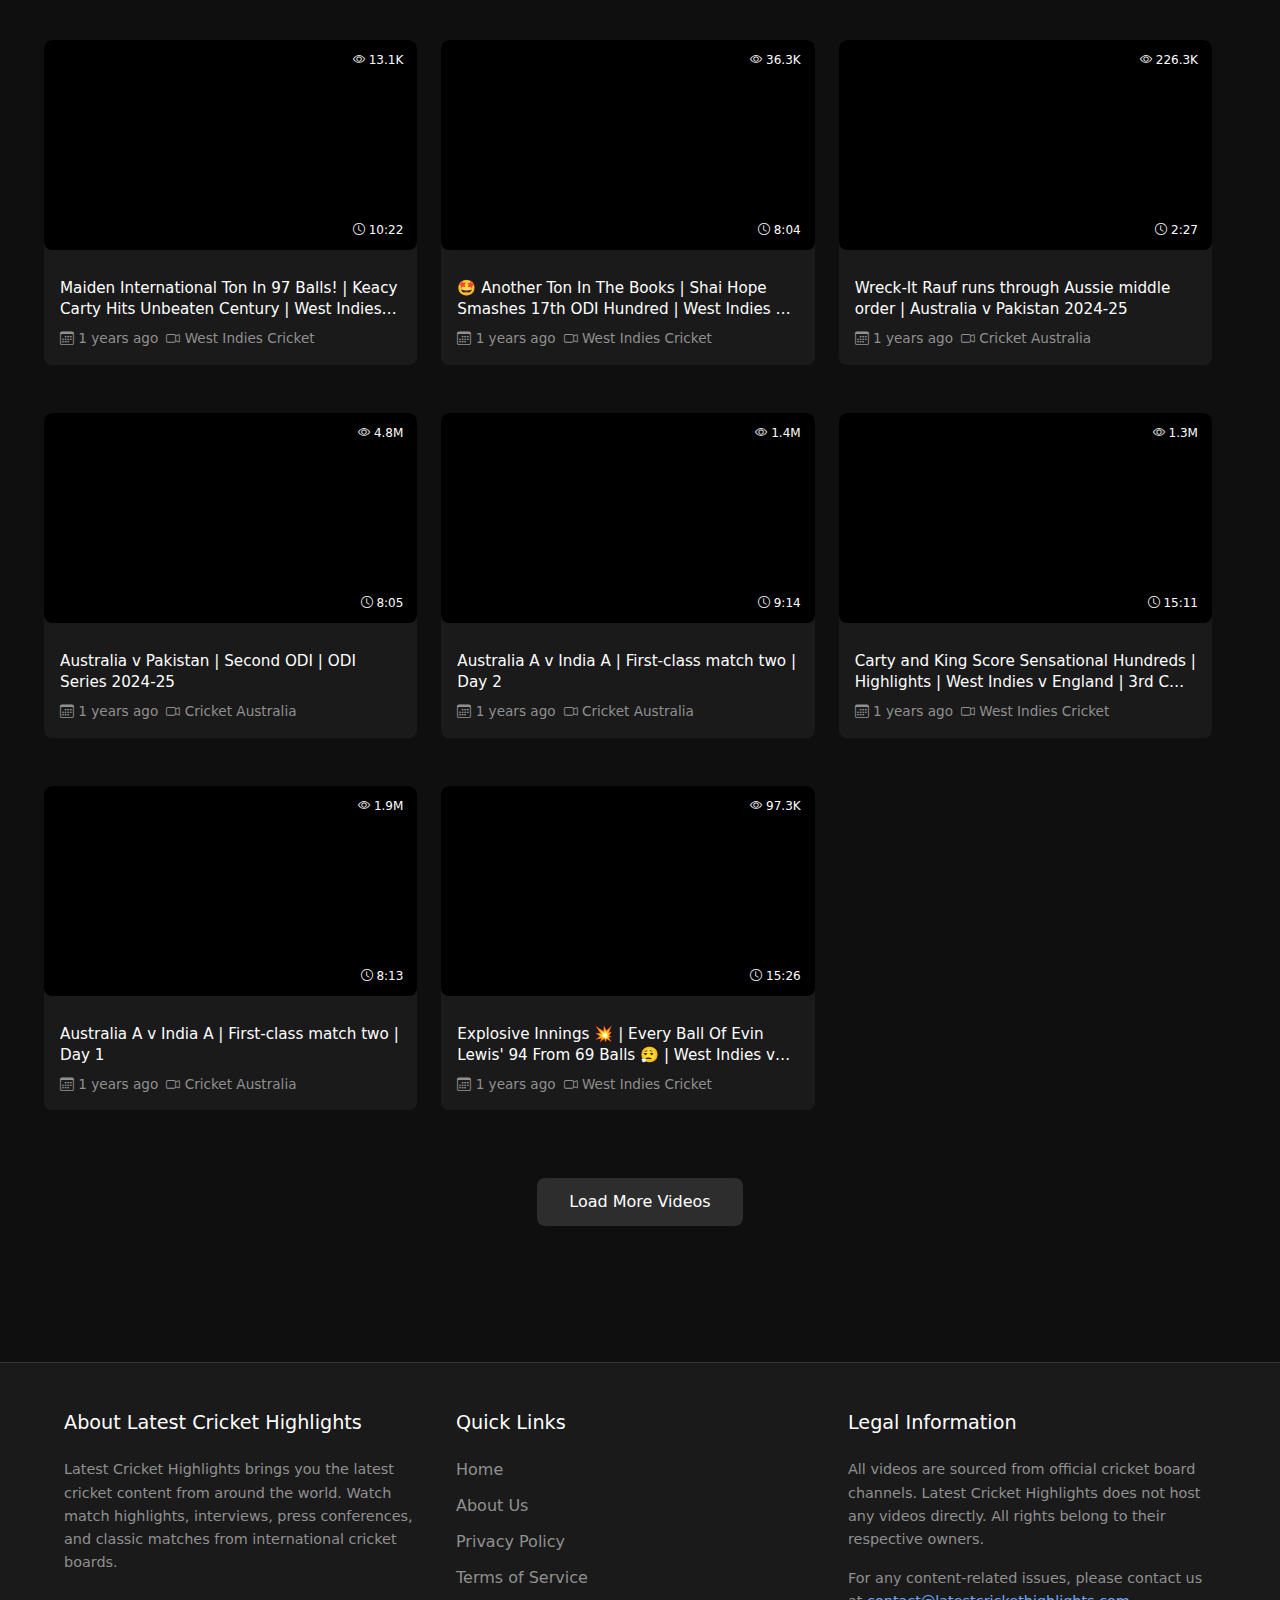
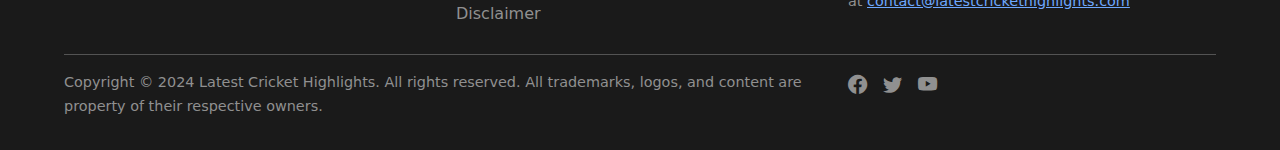
==== commit 2f4336a0: "favicon" ====
--- a/index.html
+++ b/index.html
@@ -11,7 +11,13 @@
     <title>Latest Cricket Highlights - Watch Cricket Highlights, Interviews & Classic Matches</title>
     
     <!-- Favicon -->
-    <link rel="icon" type="image/png" href="favicon.png">
+    <link rel="apple-touch-icon" sizes="180x180" href="/favicon/apple-touch-icon.png">
+    <link rel="icon" type="image/png" sizes="32x32" href="/favicon/favicon-32x32.png">
+    <link rel="icon" type="image/png" sizes="16x16" href="/favicon/favicon-16x16.png">
+    <link rel="manifest" href="/favicon/site.webmanifest">
+    <link rel="mask-icon" href="/favicon/safari-pinned-tab.svg" color="#e50914">
+    <meta name="msapplication-TileColor" content="#e50914">
+    <meta name="theme-color" content="#0f0f0f">
     
     <!-- Open Graph / Facebook -->
     <meta property="og:type" content="website" />
--- a/styles.css
+++ b/styles.css
@@ -37,7 +37,7 @@
 
 .container-fluid {
     max-width: 100% !important;
-    padding: 0 2rem;
+    padding: 0 4rem;
     flex: 1;
 }
 
@@ -358,8 +358,9 @@
 
 /* Video Grid */
 #video-grid {
-    width: 100%;
-    padding: 0;
+    max-width: 1400px;
+    margin: 0 auto;
+    padding: 0 2rem;
 }
 
 #video-grid .row {
@@ -368,6 +369,8 @@
 }
 
 #video-grid .col {
+    flex: 0 0 33.333333%;
+    max-width: 33.333333%;
     padding: 0.75rem;
 }
 
@@ -515,31 +518,35 @@
 }
 
 /* Grid Layout */
-@media (min-width: 576px) {
-    #video-grid .row > * {
+@media (max-width: 1200px) {
+    .container-fluid {
+        padding: 0 3rem;
+    }
+    
+    #video-grid {
+        padding: 0 1.5rem;
+    }
+}
+
+@media (max-width: 992px) {
+    #video-grid .col {
         flex: 0 0 50%;
         max-width: 50%;
     }
 }
 
-@media (min-width: 768px) {
-    #video-grid .row > * {
-        flex: 0 0 33.333333%;
-        max-width: 33.333333%;
-    }
-}
-
-@media (min-width: 992px) {
-    #video-grid .row > * {
-        flex: 0 0 25%;
-        max-width: 25%;
-    }
-}
-
-@media (min-width: 1400px) {
-    #video-grid .row > * {
-        flex: 0 0 20%;
-        max-width: 20%;
+@media (max-width: 768px) {
+    .container-fluid {
+        padding: 0 1.5rem;
+    }
+    
+    #video-grid {
+        padding: 0 1rem;
+    }
+    
+    #video-grid .col {
+        flex: 0 0 100%;
+        max-width: 100%;
     }
 }
 
@@ -1593,6 +1600,7 @@
     align-items: center;
     gap: 0.5rem;
     transition: all 0.3s ease;
+    margin-top: 1rem;
 }
 
 [data-bs-theme="light"] .back-button {
@@ -1606,6 +1614,13 @@
 
 .back-button i {
     font-size: 1.2em;
+}
+
+/* Adjust back button margin for mobile */
+@media (max-width: 768px) {
+    .back-button {
+        margin-top: 2rem;
+    }
 }
 
 /* Facebook Comments Styles */
@@ -1721,4 +1736,17 @@
     .in-feed-ad {
         max-width: 320px;
     }
+}
+
+/* Responsive adjustments */
+@media (max-width: 1200px) {
+    .container-fluid {
+        padding: 0 3rem;
+    }
+}
+
+@media (max-width: 768px) {
+    .container-fluid {
+        padding: 0 1.5rem;
+    }
 }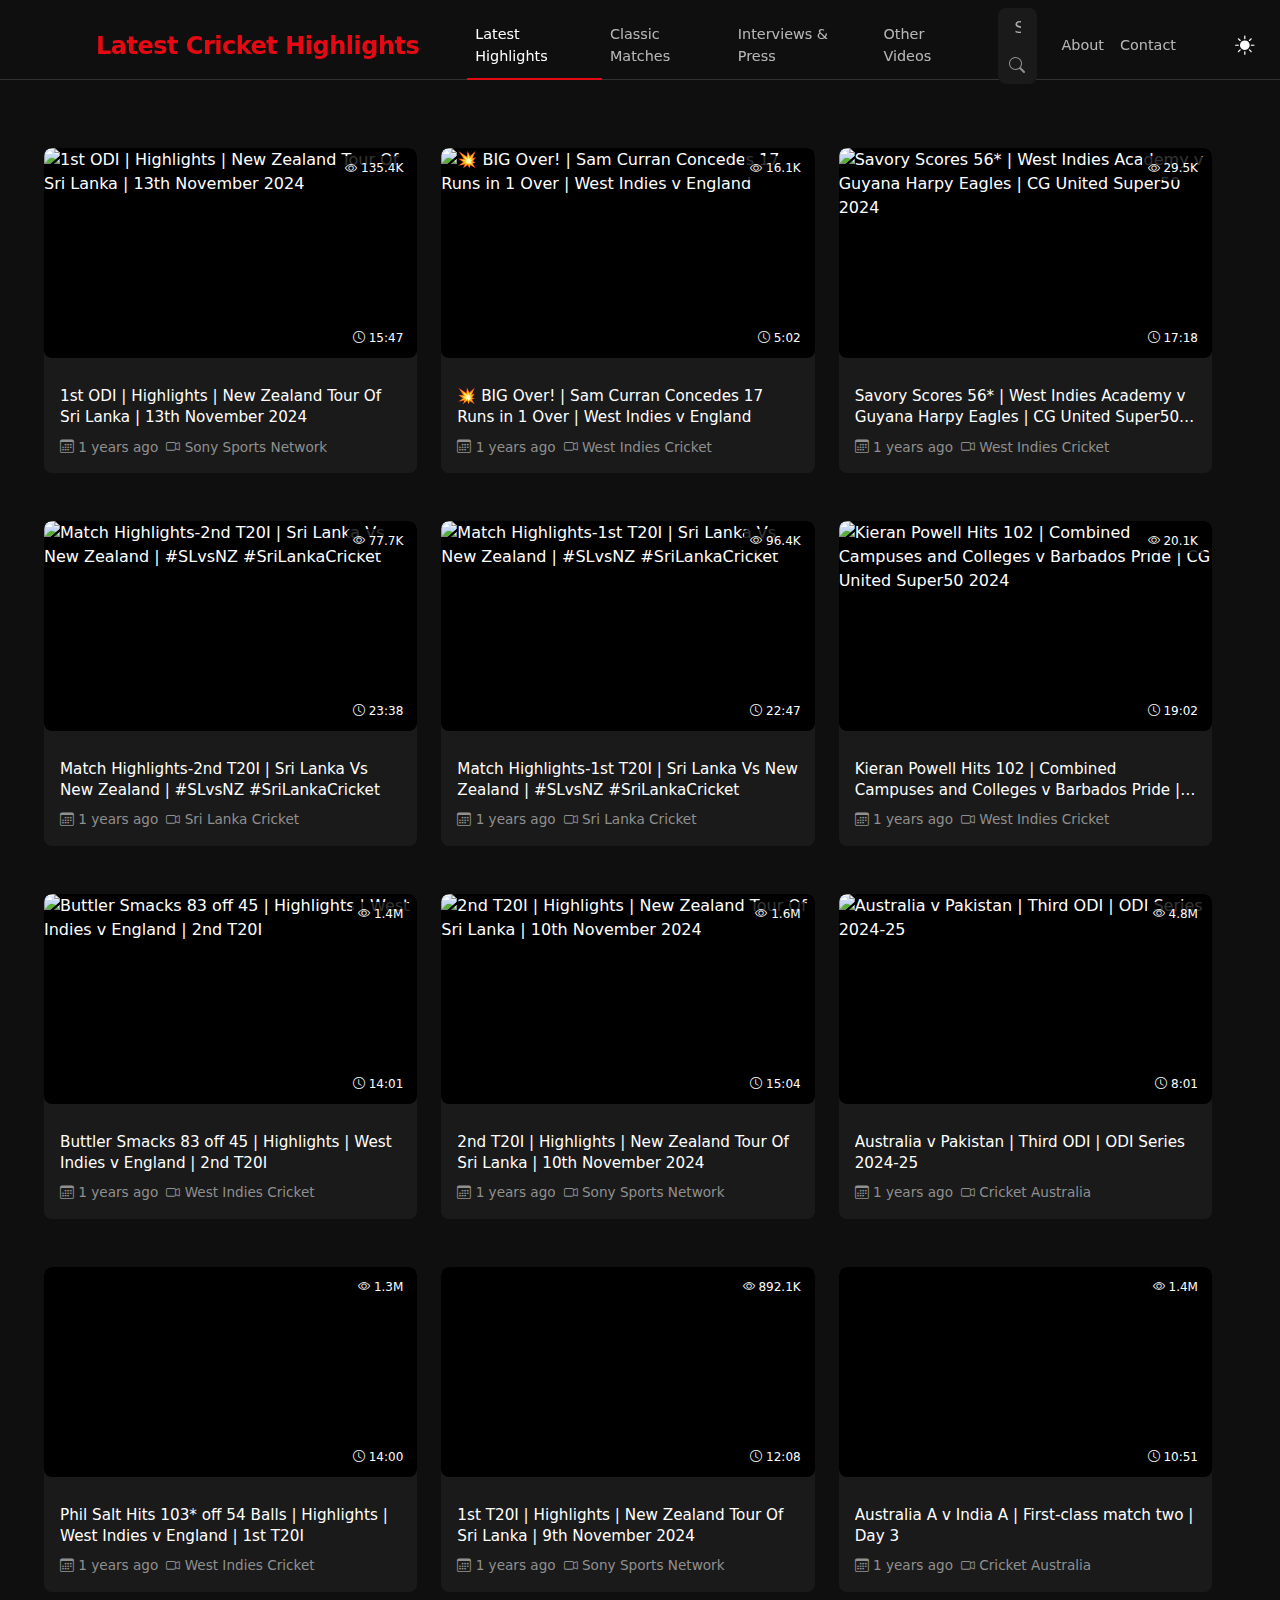
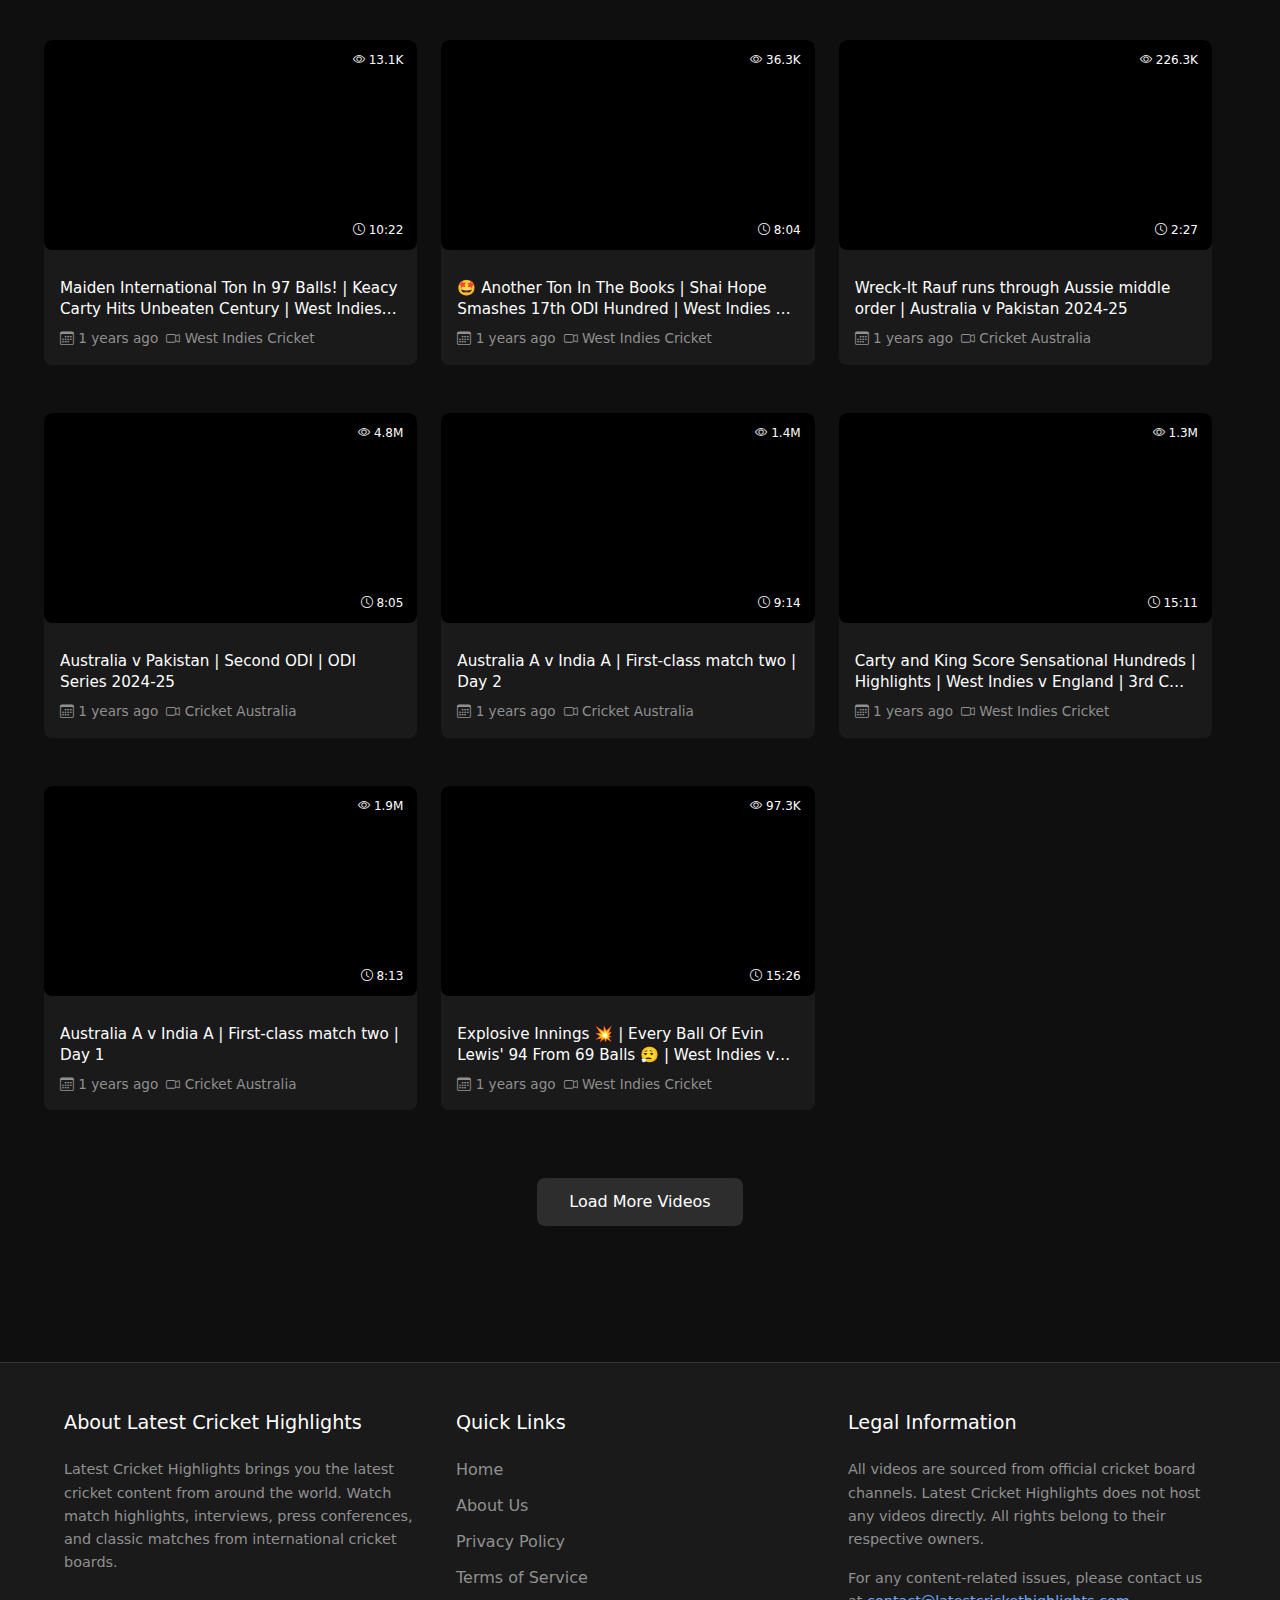
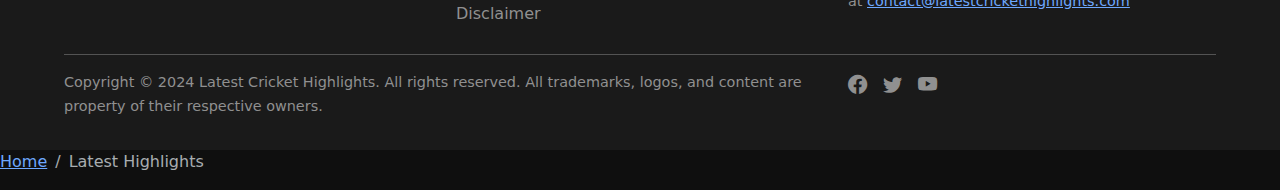
==== commit 7c27cfb9: "search" ====
--- a/index.html
+++ b/index.html
@@ -67,7 +67,9 @@
                 "name": "Latest Cricket Highlights",
                 "description": "Watch latest cricket match highlights from international cricket boards",
                 "thumbnailUrl": "https://latestcrickethighlights.com/images/thumbnail.jpg",
-                "uploadDate": "2024-01-01"
+                "uploadDate": "2024-01-01",
+                "duration": "PT15M",
+                "contentUrl": "https://latestcrickethighlights.com/video?v=VIDEO_ID"
             }
         ]
     }
@@ -104,6 +106,20 @@
                         <!-- Tabs will be populated here -->
                     </ul>
 
+                    <!-- Add Search Container -->
+                    <div class="search-container">
+                        <div class="input-group">
+                            <input type="text" 
+                                   id="searchInput" 
+                                   class="form-control" 
+                                   placeholder="Search videos..." 
+                                   aria-label="Search videos">
+                            <button class="btn btn-outline-secondary" type="button">
+                                <i class="bi bi-search"></i>
+                            </button>
+                        </div>
+                    </div>
+
                     <!-- Additional Navigation -->
                     <ul class="navbar-nav ms-auto">
                         <li class="nav-item">
@@ -202,5 +218,41 @@
         const theme = localStorage.getItem('theme') || 'dark';
         document.documentElement.setAttribute('data-bs-theme', theme);
     </script>
+
+    <!-- Add breadcrumb navigation -->
+    <nav aria-label="breadcrumb">
+        <ol class="breadcrumb">
+            <li class="breadcrumb-item"><a href="/">Home</a></li>
+            <li class="breadcrumb-item active" aria-current="page">Latest Highlights</li>
+        </ol>
+    </nav>
+
+    <!-- Add error tracking -->
+    <script>
+    window.addEventListener('error', function(e) {
+        // Send error to analytics
+        if (typeof gtag !== 'undefined') {
+            gtag('event', 'javascript_error', {
+                'error_message': e.message,
+                'error_url': e.filename,
+                'error_line': e.lineno
+            });
+        }
+    });
+
+    // Add performance monitoring
+    if ('performance' in window) {
+        window.addEventListener('load', function() {
+            const timing = performance.timing;
+            const loadTime = timing.loadEventEnd - timing.navigationStart;
+            
+            if (typeof gtag !== 'undefined') {
+                gtag('event', 'performance', {
+                    'page_load_time': loadTime
+                });
+            }
+        });
+    }
+    </script>
 </body>
 </html> --- a/styles.css
+++ b/styles.css
@@ -1749,4 +1749,78 @@
     .container-fluid {
         padding: 0 1.5rem;
     }
+}
+
+/* Add focus styles */
+.video-card:focus-within {
+    outline: 3px solid #E50914;
+    outline-offset: 2px;
+}
+
+/* Add skip link for keyboard navigation */
+.skip-to-content {
+    position: absolute;
+    left: -9999px;
+    z-index: 1050;
+    padding: 1em;
+    background-color: var(--bg-primary-dark);
+    color: var(--text-primary-dark);
+    text-decoration: none;
+}
+
+.skip-to-content:focus {
+    left: 50%;
+    transform: translateX(-50%);
+}
+
+/* Search Container Styles */
+.search-container {
+    margin: 0 1rem;
+    flex: 1;
+    max-width: 400px;
+}
+
+.search-container .input-group {
+    background: var(--bg-secondary-dark);
+    border-radius: 8px;
+    overflow: hidden;
+}
+
+[data-bs-theme="light"] .search-container .input-group {
+    background: var(--bg-secondary-light);
+}
+
+.search-container input {
+    border: none;
+    background: transparent;
+    color: var(--text-primary-dark);
+    padding: 0.5rem 1rem;
+}
+
+[data-bs-theme="light"] .search-container input {
+    color: var(--text-primary-light);
+}
+
+.search-container input:focus {
+    box-shadow: none;
+    background: transparent;
+}
+
+.search-container button {
+    border: none;
+    color: var(--text-secondary-dark);
+    background: transparent;
+}
+
+.search-container button:hover {
+    color: var(--text-primary-dark);
+    background: transparent;
+}
+
+/* Responsive adjustments */
+@media (max-width: 768px) {
+    .search-container {
+        margin: 1rem 0;
+        max-width: 100%;
+    }
 }